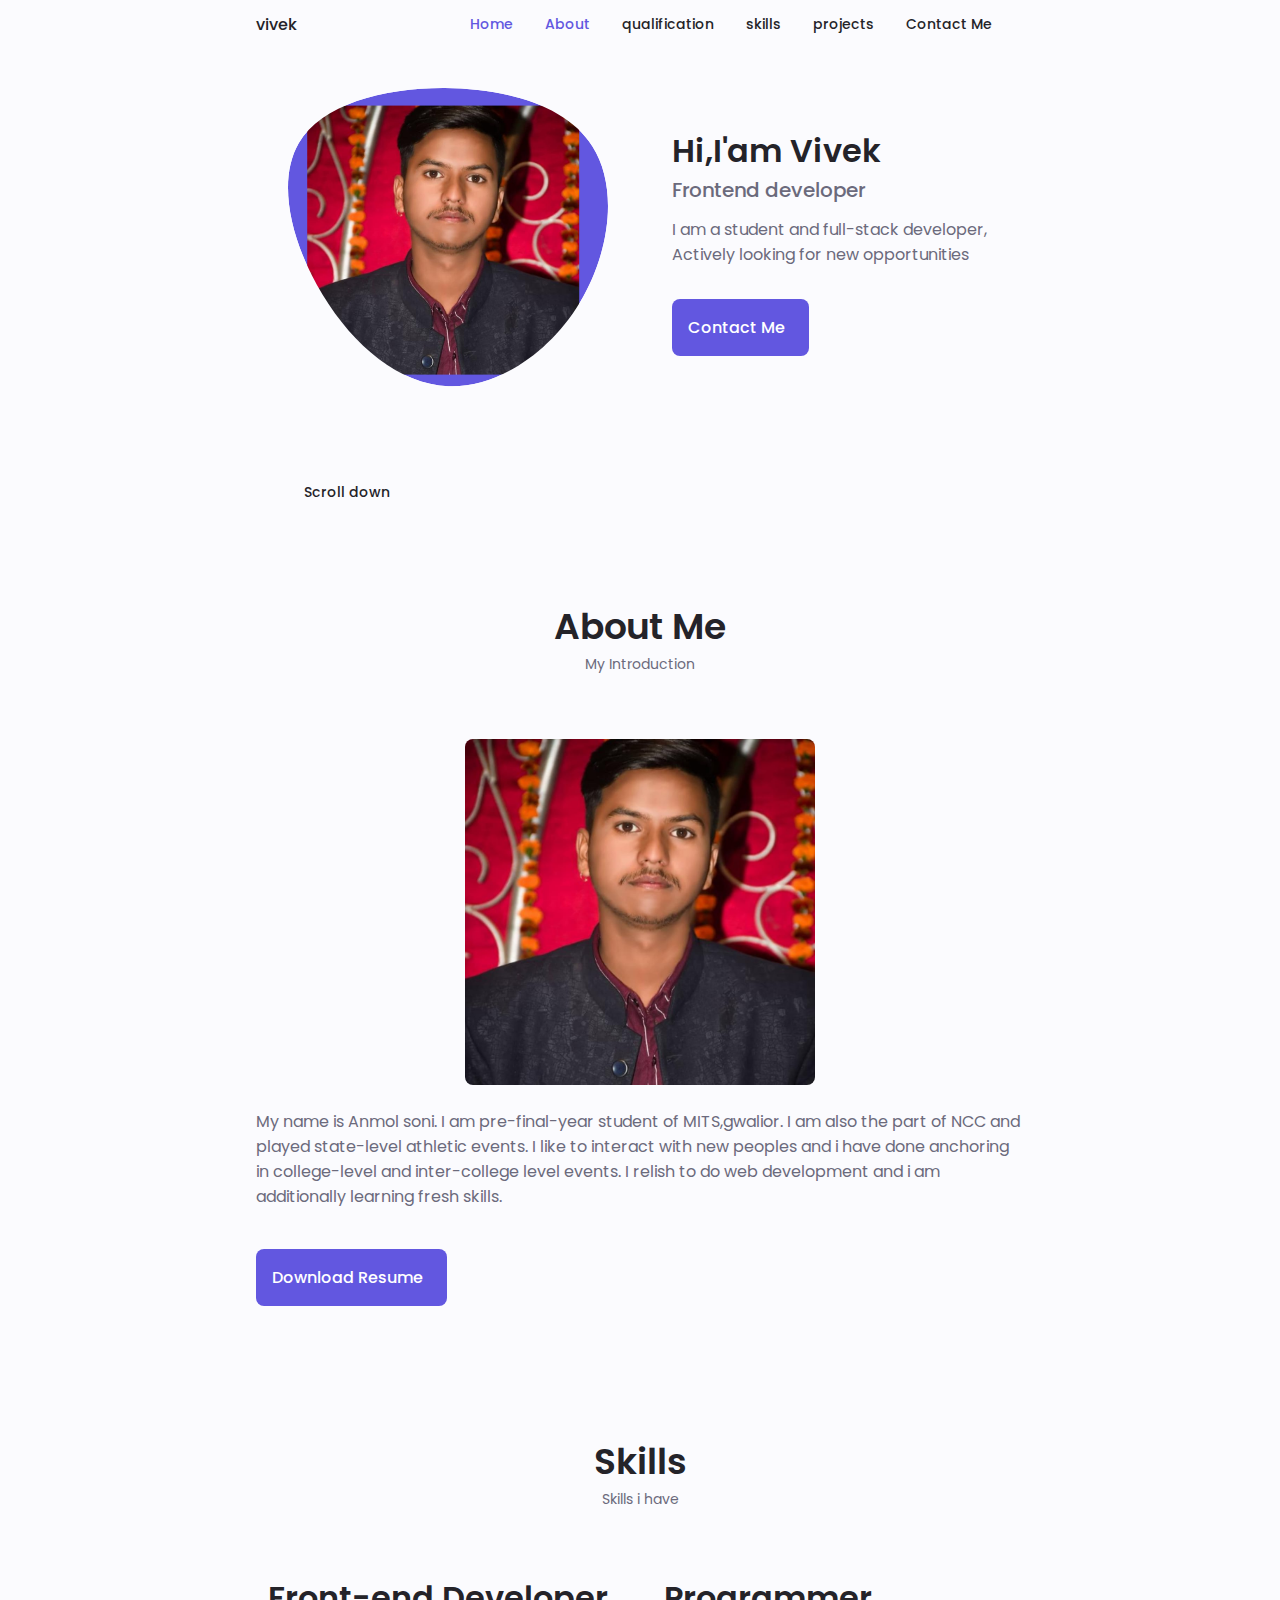
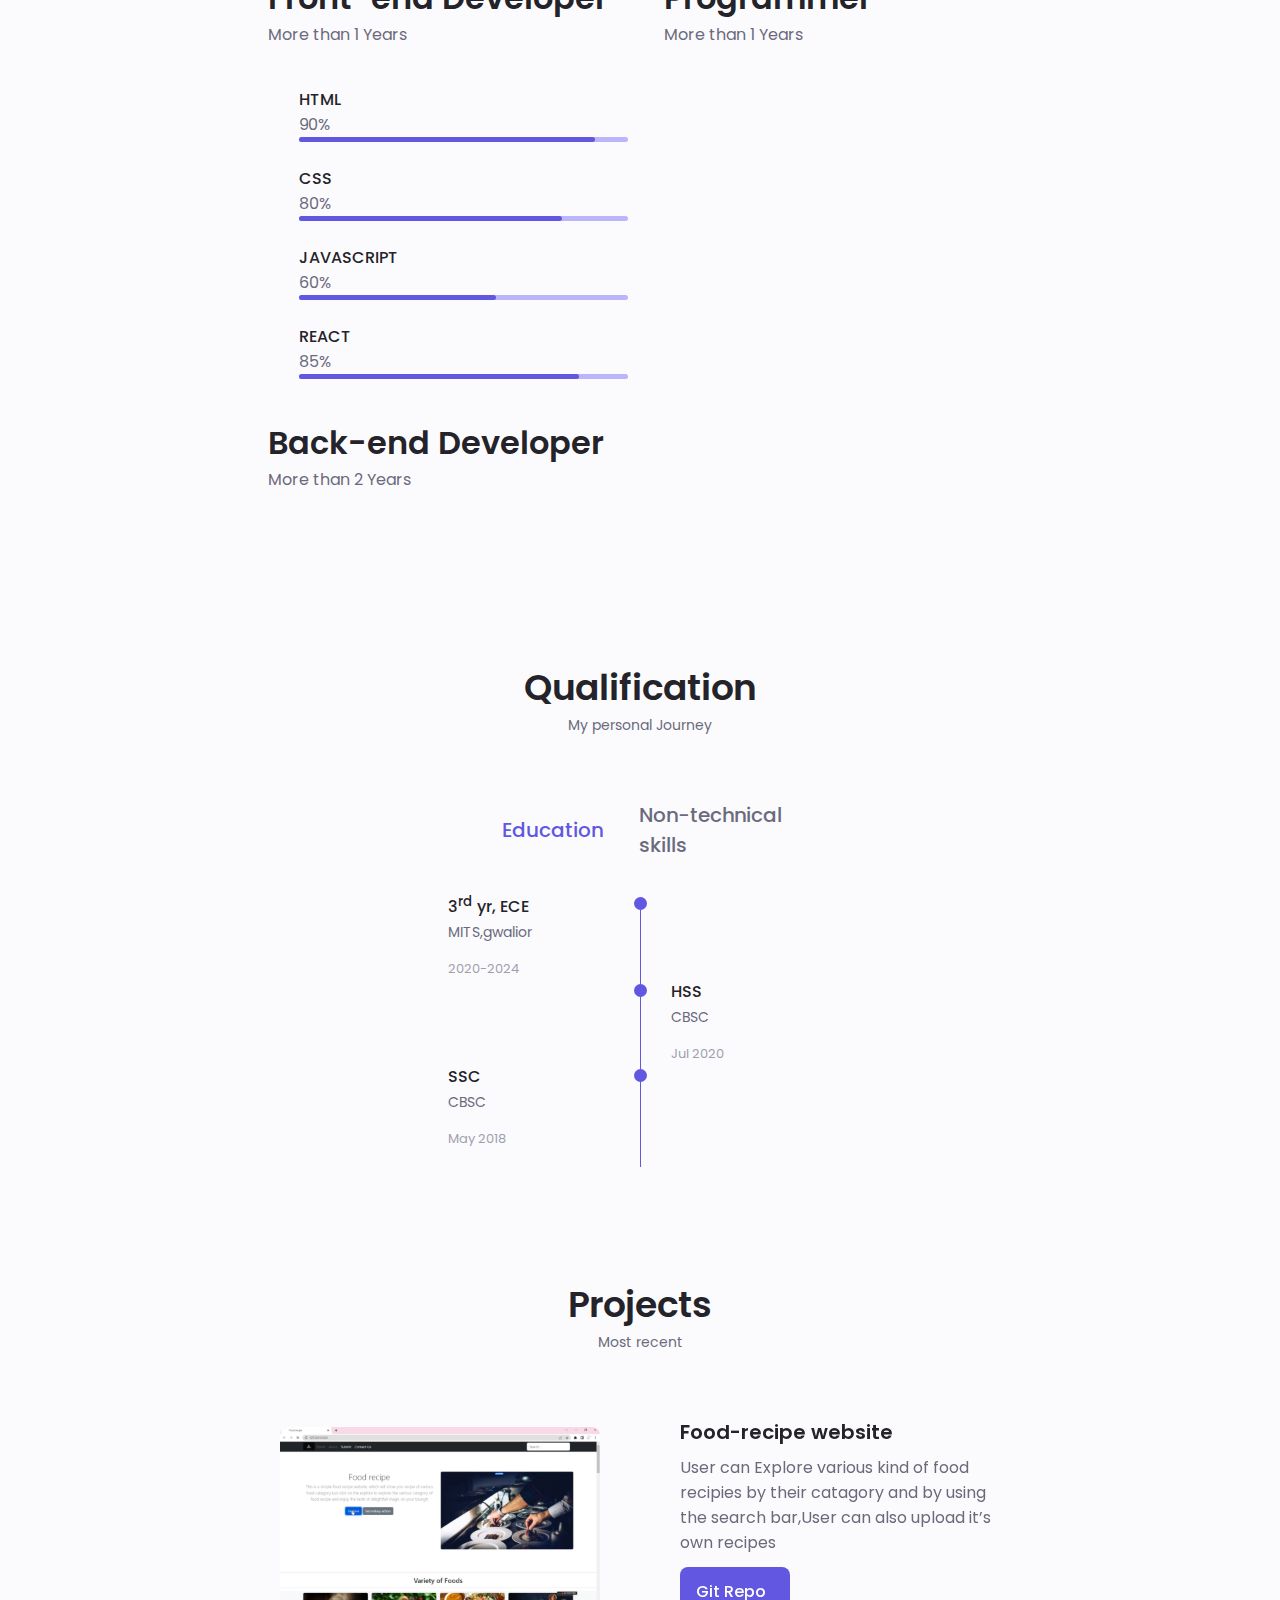
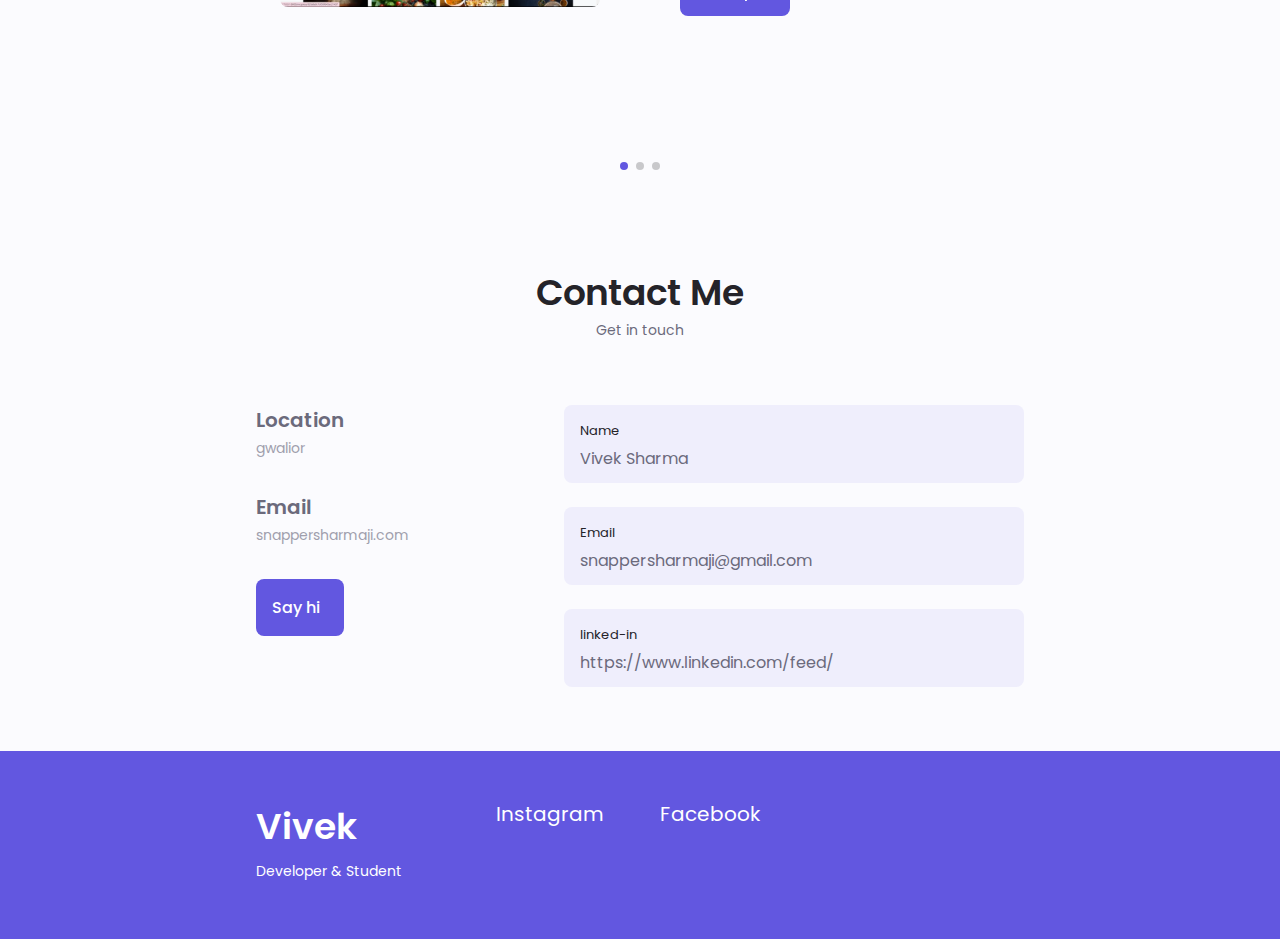
==== index.html @ 97f39f16 "Add files via upload" ====
<!DOCTYPE html>
<html lang="en">

<head>
    <meta charset="UTF-8">
    <meta name="viewport" content="width=device-width, initial-scale=1.0">

    <!--==================== UNICONS ====================-->
    <link rel="stylesheet" href="https://unicons.iconscout.com/release/v4.0.0/css/line.css">

    <!--==================== SWIPER CSS ====================-->
    <link rel="stylesheet" href="../assets/css/swiper-bundle.min.css">

    <!--==================== CSS ====================-->
    <link rel="stylesheet" href="../assets/css/style.css">

    <title>Vivek's website</title>
</head>

<body>
    <!--==================== HEADER ====================-->
    <header class="header" id="header">
        <nav class="container">
            <a href="#" class="nav__logo">vivek</a>

            <div class="nav__menu" id="nav-menu">
                <ul class="nav__list grid">
                    <li class="nav__item">
                        <a href="#home" class="nav__link active-link">
                            <i class="uil uil-home nav__icon"></i> Home
                        </a>
                    </li>
                    <li class="nav__item">
                        <a href="#about" class="nav__link active-link">
                            <i class="uil uil-user-circle nav__icon"></i> About
                        </a>
                    </li>
                    <li class="nav__item">
                        <a href="#qualification" class="nav__link">
                            <i class="uil uil-book-open nav__icon"></i> qualification
                        </a>
                    </li>
                    <li class="nav__item">
                        <a href="#skills" class="nav__link">
                            <i class="uil uil-briefcase-alt nav__icon"></i> skills
                        </a>
                    </li>
                    <li class="nav__item">
                        <a href="#projects" class="nav__link">
                            <i class="uil uil-file-check-alt nav__icon"></i> projects
                        </a>
                    </li>
                    <li class="nav__item">
                        <a href="#contact" class="nav__link">
                            <i class="uil uil-at nav__icon"></i> Contact Me
                        </a>
                    </li>
                    <li class="nav__item">
                        <a href="" class="nav__link">
                            <p> </p>
                        </a>
                    </li>
                </ul>
                <i class="uil uil-times nav__close" id="nav-close"></i>
            </div>

            <div class="nav__btns">
                <!-- theme change button -->
                <i class="uil uil-moon change-theme" id="theme-button"></i>

                <div class="nav__toggle" id="nav-toggle">
                    <i class="uil uil-apps"></i>
                </div>
            </div>
        </nav>
    </header>

    <!--=================================MAIN==================================================-->
    <main class="main">

        <!--===================================================HOME==================================-->

        <section class="home-section" id="home">
            <div class="home__container container grid">
                <div class="home__content grid">
                    <div class="home__social">
                        

                        <a href="https://www.linkedin.com/feed/" target="_blank" class="home__social-icon">
                            <i class="uil uil-linkedin"></i>
                        </a>
                        <a href="https://github.com/viveksharma03" target="_blank" class="home__social-icon">
                            <i class="uil uil-github"></i>
                        </a>

                    </div>
                    <div class="home_img">
                        <svg class="home__blob" viewBox="0 0 200 187" xmlns="http://www.w3.org/2000/svg"
                            xmlns:xlink="http://www.w3.org/1999/xlink">
                            <mask id="mask0" mask-type="alpha">
                                <path d="M190.312 36.4879C206.582 62.1187 201.309 102.826 182.328 134.186C163.346 165.547 
                                130.807 187.559 100.226 186.353C69.6454 185.297 41.0228 161.023 21.7403 129.362C2.45775 
                                97.8511 -7.48481 59.1033 6.67581 34.5279C20.9871 10.1032 59.7028 -0.149132 97.9666 
                                0.00163737C136.23 0.303176 174.193 10.857 190.312 36.4879Z" />
                            </mask>
                            <g mask="url(#mask0)">
                                <path d="M190.312 36.4879C206.582 62.1187 201.309 102.826 182.328 134.186C163.346 
                                165.547 130.807 187.559 100.226 186.353C69.6454 185.297 41.0228 161.023 21.7403 
                                129.362C2.45775 97.8511 -7.48481 59.1033 6.67581 34.5279C20.9871 10.1032 59.7028 
                                -0.149132 97.9666 0.00163737C136.23 0.303176 174.193 10.857 190.312 36.4879Z" />
                                <image class="home__blob-img" x='12' y="11" href="../assets/img/profile.jpeg" />
                            </g>
                        </svg>
                    </div>
                    <div class="home__data">
                        <h1 class="home__tittle">Hi,I'am Vivek</h1>
                        <h3 class="home__subtitle">Frontend developer</h3>
                        <p class="home__description">
                            I am a student and full-stack developer, Actively looking for new opportunities
                        </p>
                        <a href="#contact" class="button button--flex">
                            Contact Me <i class="uil uil-message button__icon"></i>
                        </a>
                    </div>
                </div>
                <div class="home__scroll">
                    <a href="#about" class="home__scroll-button button--flex">
                        <i class="uil uil-mouse home__scroll-mouse"></i>
                        <span class="home__scroll-name">Scroll down</span>
                        <i class="uil uil-arrow-down home__scroll-arrow"></i>
                    </a>
                </div>
            </div>
        </section>
        <!--==============================ABOUT======================================================-->

        <section class="about section" id="about">
            <h2 class="section__title">About Me</h2>
            <span class="section__subtitle">My Introduction </span>

            <div class="about_container container grid">
                <img src="../assets/img/profile.jpeg" alt="" class="about__img">

                <div class="about__data">
                    <p class="about_description">My name is Anmol soni. I am pre-final-year student of MITS,gwalior.
                        I am also the part of NCC and played state-level athletic events. I like to interact with new
                        peoples and i have
                        done anchoring in college-level and inter-college level events. I relish to do web development
                        and i am additionally learning fresh skills.
                    </p>

                    <div class="about__info">
                        <!-- <div >
                    <span class="about__info-title">08+</span>
                    <span class="about__info-name">Years <br> experience</span>
                </div>

                <div >
                    <span class="about__info-title">04+</span>
                    <span class="about__info-name">Years <br> Project</span>
                </div>

                <div >
                    <span class="about__info-title">05</span>
                    <span class="about__info-name">Companies <br> Worked</span>
<div >
                    <span class="about__info-title">20+</span>
                    <span class="about__info-name">Completed <br> Project</span>
                </div>

                </div> -->
                    </div>

                    <div class="about__buttons ">
                        <a download="" href="../assets/pdf/My Resume.docx" class="button button--flex">
                            Download Resume<i class="uil uil-download-alt button__icon"></i>
                        </a>
                    </div>
                </div>
            </div>
        </section>

        <!--==============================SKILLS======================================================-->

        <section class="skills section" id="skills">
            <h2 class="section__title">Skills</h2>
            <span class="section__subtitle">Skills i have</span>

            <div class="skills__container container grid">
                <div>
                    <!--==================== SKILL 1  ====================-->
                    <div class="skills__content skills__open">
                        <div class="skills__header">
                            <i class="uil uil-brackets-curly skills__icon"></i>

                            <div>
                                <h1 class="skills__tittle">
                                    Front-end Developer
                                </h1>
                                <span class="skills__subtittle">More than 1 Years</span>
                            </div>

                            <i class="uil uil-angle-down skills__arrow"></i>
                        </div>

                        <div class="skills__list grid">
                            <div class="skills__data">
                                <div class="skills__tittles">
                                    <h3 class="skills__name">HTML</h3>
                                    <span class="skills__number">90%</span>
                                </div>
                                <div class="skills__bar">
                                    <span class="skills__percentage skills__html"></span>
                                </div>
                            </div>
                            <div class="skills__data">
                                <div class="skills__tittles">
                                    <h3 class="skills__name">CSS</h3>
                                    <span class="skills__number">80%</span>
                                </div>
                                <div class="skills__bar">
                                    <span class="skills__percentage skills__css"></span>
                                </div>

                            </div>
                            <div class="skills__data">
                                <div class="skills__tittles">
                                    <h3 class="skills__name">JAVASCRIPT</h3>
                                    <span class="skills__number">60%</span>
                                </div>
                                <div class="skills__bar">
                                    <span class="skills__percentage skills__js"></span>
                                </div>
                            </div>

                            <div class="skills__data">
                                <div class="skills__tittles">
                                    <h3 class="skills__name">REACT</h3>
                                    <span class="skills__number">85%</span>
                                </div>
                                <div class="skills__bar">
                                    <span class="skills__percentage skills__react"></span>
                                </div>
                            </div>
                        </div>
                    </div>
                    <!--==================== SKILL 2  ====================-->
                    <div class="skills__content skills__close">
                        <div class="skills__header">
                            <i class="uil uil-server-network skills__icon"></i>

                            <div>
                                <h1 class="skills__tittle">
                                    Back-end Developer
                                </h1>
                                <span class="skills__subtittle">More than 2 Years</span>
                            </div>

                            <i class="uil uil-angle-down skills__arrow"></i>
                        </div>




                        <div class="skills__list grid">
                            <div class="skills__data">
                                <div class="skills__tittles">
                                    <h3 class="skills__name">PHP</h3>
                                    <span class="skills__number">80%</span>
                                </div>
                                <div class="skills__bar">
                                    <span class="skills__percentage skills__php"></span>
                                </div>
                            </div>
                            <div class="skills__data">
                                <div class="skills__tittle">
                                    <h3 class="skills__name">Node Js</h3>
                                    <span class="skills__number">90%</span>
                                </div>
                                <div class="skills__bar">
                                    <span class="skills__percentage skills__node"></span>
                                </div>

                            </div>
                            <div class="skills__data">
                                <div class="skills__tittles">
                                    <h3 class="skills__name">Firebase</h3>
                                    <span class="skills__number">60%</span>
                                </div>
                                <div class="skills__bar">
                                    <span class="skills__percentage skills__firebase"></span>
                                </div>
                            </div>

                            <div class="skills__data">
                                <div class="skills__tittles">
                                    <h3 class="skills__name">Phython</h3>
                                    <span class="skills__number">85%</span>
                                </div>
                                <div class="skills__bar">
                                    <span class="skills__percentage skills__python"></span>
                                </div>
                            </div>
                        </div>
                    </div>
                </div>

                <div>
                    <!--==================== SKILL 3  ====================-->
                    <div class="skills__content skills__close">
                        <div class="skills__header">
                            <i class="uil uil-swatchbook skills__icon"></i>

                            <div>
                                <h1 class="skills__tittle">
                                    Programmer
                                </h1>
                                <span class="skills__subtittle">More than 1 Years</span>
                            </div>

                            <i class="uil uil-angle-down skills__arrow"></i>
                        </div>




                        <div class="skills__list grid">
                            <div class="skills__data">
                                <div class="skills__tittles">
                                    <h3 class="skills__name">Figma</h3>
                                    <span class="skills__number">90%</span>
                                </div>
                                <div class="skills__bar">
                                    <span class="skills__percentage skills__figma"></span>
                                </div>
                            </div>
                            <div class="skills__data">
                                <div class="skills__tittles">
                                    <h3 class="skills__name">Sketch</h3>
                                    <span class="skills__number">90%</span>
                                </div>
                                <div class="skills__bar">
                                    <span class="skills__percentage skills__sketch"></span>
                                </div>

                            </div>
                            <div class="skills__data">
                                <div class="skills__tittles">
                                    <h3 class="skills__name">Photoshop</h3>
                                    <span class="skills__number">60%</span>
                                </div>
                                <div class="skills__bar">
                                    <span class="skills__percentage skills__photoshop"></span>
                                </div>
                            </div>


                        </div>
                    </div>
                </div>


            </div>
        </section>

        <!--==================================QUALIFICATION============================================-->



        <section class="qualification section" id="qualification">
            <h2 class="section__title">Qualification</h2>
            <span class="section__subtitle">My personal Journey</span>


            <div class="qualification__container container">
                <div class="qualification__tabs">
                    <div class="qualification__button button--flex qualification__active" data-target='#education'>
                        <i class="uil uil-graduation-cap qualification__icon"></i>
                        Education
                    </div>

                    <div class="qualification__button button--flex" data-target='#work'>
                        <i class="uil uil-briefcase-alt qualification__icon"></i>
                        Non-technical <br> skills

                    </div>



                </div>

                <div class="qualification__sections">
                    <!--==================== QUALIFICATION CONTENT 1 ====================-->
                    <div class="qualification__content qualification__active" data-content id="education">
                        <!--==================== QUALIFICATION 1 ====================-->
                        <div class="qualification__data">

                            <div>
                                <h3 class="qualification__title">3<sup>rd</sup> yr, ECE</h3>
                                <span class="qualification__subtitle">MITS,gwalior</span>
                                <div class="qualification__calender">
                                    <i class="uil uil-calender-alt"></i>
                                    2020-2024
                                </div>
                            </div>

                            <div>
                                <span class="qualification__rounder"></span>
                                <span class="qualification__line"></span>
                            </div>

                        </div>

                        <!--==================== QUALIFICATION 2 ====================-->
                        <div class="qualification__data">
                            <div></div>

                            <div>
                                <span class="qualification__rounder"></span>
                                <span class="qualification__line"></span>
                            </div>

                            <div>
                                <h3 class="qualification__title">HSS</h3>
                                <span class="qualification__subtitle">CBSC</span>
                                <div class="qualification__calender">
                                    <i class="uil uil-calender-alt"></i>
                                    Jul 2020
                                </div>
                            </div>
                        </div>

                        <!--==================== QUALIFICATION 3 ====================-->
                        <div class="qualification__data">

                            <div>
                                <h3 class="qualification__title">SSC</h3>
                                <span class="qualification__subtitle">CBSC</span>
                                <div class="qualification__calender">
                                    <i class="uil uil-calender-alt"></i>
                                    May 2018
                                </div>
                            </div>

                            <div>
                                <span class="qualification__rounder"></span>
                                <span class="qualification__line"></span>
                            </div>

                        </div>

                        <!--==================== QUALIFICATION 4 ====================-->

                    </div>

                    <!--==================== QUALIFICATION CONTENT 2 ====================-->
                    <div class="qualification__content" data-content id="work">
                        <!--==================== QUALIFICATION 1 ====================-->


                        <!--==================== QUALIFICATION 2 ====================-->


                        <!--==================== QUALIFICATION 3 ====================-->
                        <div class="qualification__data">
                            <div>
                                <h3 class="qualification__title">Sports</h3>
                                <span class="qualification__subtitle">I have played school level events in
                                    cricket</span>
                                <div class="qualification__calender">
                                    <i class="uil uil-calender-alt"></i>
                                    2015-2016
                                </div>
                            </div>


                            <div>
                                <span class="qualification__rounder"></span>
                                <span class="qualification__line"></span>
                            </div>

                        </div>


                        <div class="qualification__data">
                            <div></div>

                            <div>
                                <span class="qualification__rounder"></span>
                                <span class="qualification__line"></span>
                            </div>

                            <div>
                                <h3 class="qualification__title">Sports</h3>
                                <span class="qualification__subtitle">I have played school level events in
                                    badminton</span>
                                <div class="qualification__calender">
                                    <i class="uil uil-calender-alt"></i>
                                    2017-2018
                                </div>
                            </div>
                        </div>

                    </div>
                </div>
            </div>
        </section>

        <!--==============================SERVICES======================================================-->



        <!--==============================PORTFOLIO======================================================-->

        <section class="portfolio section" id="projects">
            <h2 class="section__title">Projects</h2>
            <span class="section__subtitle">Most recent</span>

            <div class="portfolio__container container swiper-container">
                <div class="swiper-wrapper">
                    <!--==================== PORTFOLIO 1====================-->
                    <div class="portfolio__content grid swiper-slide">
                        <img src="../assets/img/food-recipe website.png" alt="" class="portfolio__img">

                        <div class="portfolio__data">
                            <h3 class="portfolio__title">Food-recipe website</h3>
                            <p class="portfolio__description">User can Explore various kind of food recipies by their
                                catagory and by using the search bar,User can also
                                upload it’s own recipes
                            </p>
                            <a href="#" target="_blank"
                                class="button button--flex button--small portfolio__button">
                                Git Repo
                                <i class="uil uil-arrow-right button__icon"></i>
                            </a>
                        </div>
                    </div>
                    <!--==================== PORTFOLIO 3====================-->
                    <div class="portfolio__content grid swiper-slide">
                        <img src="../assets/img//chat-app.png" alt="" class="portfolio__img">

                        <div class="portfolio__data">
                            <h3 class="portfolio__title">Chat-Application</h3>
                            <p class="portfolio__description">Users can chat with each other just like a whatsapp</p>
                            <a href="#" target="_blank"
                                class="button button--flex button--small portfolio__button">
                                Git Repo
                                <i class="uil uil-arrow-right button__icon"></i>
                            </a>
                        </div>
                    </div>
                    <!--==================== PORTFOLIO 3====================-->
                    <div class="portfolio__content grid swiper-slide">
                        <img src="../assets/img/logo.png" alt="" class="portfolio__img">

                        <div class="portfolio__data">
                            <h3 class="portfolio__title">Authentication Form</h3>
                            <p class="portfolio__description">This form will authenticate that the user is genuine or
                                not and user can also login and logout using their
                                password.</p>
                            <a href="https://myspoti-viveksharma03.vercel.app/" target="_blank"
                                class="button button--flex button--small portfolio__button">
                                Git Repo
                                <i class="uil uil-arrow-right button__icon"></i>
                            </a>
                        </div>
                    </div>
                </div>

                <div class="swiper-button-next">
                    <i class="uil uil-angle-right-b swiper-portfolio-icon"></i>
                </div>
                <div class="swiper-button-prev">
                    <i class="uil uil-angle-left-b swiper-portfolio-icon"></i>
                </div>

                <div class="swiper-pagination"></div>

            </div>
        </section>



        <!--==================== CONTACT ME ====================-->
        <section class="contact section" id="contact">
            <h2 class="section__title">Contact Me</h2>
            <span class="section__subtitle">Get in touch</span>

            <div class="contact__container container grid">
                <div>


                    <div class="contact__information">
                        <i class="uil uil-map-marker contact__icon"></i>

                        <div>
                            <h3 class="contact__title">Location</h3>
                            <span class="contact__subtitle">gwalior</span>
                        </div>
                    </div>
                    <div class="contact__information">
                        <i class="uil uil-envelope contact__icon"></i>

                        <div>
                            <h3 class="contact__title">Email</h3>
                            <span class="contact__subtitle">snappersharmaji.com</span>
                        </div>
                    </div>
                    <div class="contact__information">
                        <div>
                            <a href="mailto: snappersharmaji@gmail.com" class="button button--flex">
                                Say hi
                                <i class="uil uil-message button__icon"></i>
                            </a>
                        </div>
                    </div>
                </div>

                <form action="contact" class="contact__form grid">
                    <div class="contact__inputs grid">
                        <div class="contact__content">
                            <label for="" class="contact__label">Name</label>
                            <input type="text" value="Vivek Sharma" class="contact__input">
                        </div>
                        <div class="contact__content">
                            <label for="" class="contact__label">Email</label>
                            <input type="email" value="snappersharmaji@gmail.com" class="contact__input">
                        </div>
                    </div>
                    <div class="contact__content">
                        <label for="" class="contact__label">linked-in</label>
                        <input type="email" value="https://www.linkedin.com/feed/" class="contact__input">
                    </div>
                    

                    

                </form>                    
            </div>
        </section>






    </main>

    <!--=================================FOOTER=================================================-->

    <footer class="footer">
        <div class="footer__bg">
            <div class="footer__container container grid">
                <div>
                    <h1 class="footer__title">Vivek</h1>
                    <spam class="footer__subtitle">Developer & Student</spam>
                </div>

                <ul class="footer__links">
                    <li>
                        <a href="https://www.instagram.com/viveksharma7045/" target="_blank" class="footer__social">
                            <i class="uil uil-instagram"></i> Instagram
                        </a>
                    </li>
                    <li>
                        <a href="https://www.facebook.com/profile.php?id=100005438985249" target="_blank" class="footer__social">
                            <i class="uil uil-facebook"></i> Facebook
                        </a>
                    </li>
                </ul>

            </div>
<!--<p class="footer__copy">&#169;Bedimcode .All right reserved</p>-->
        </div>
    </footer>

    <!--=================================SCROLL TOP=================================================-->

    <a href="#" class="scrollup" id="scroll-up">
        <i class="uil uil-arrow-up scrollup__icon"></i>
    </a>

    <!--=================================SWIPER JS=================================================-->
    <script src="../assets//js/swiper-bundle.min.js"></script>

    <!--=================================MAIN JS=================================================-->
    <script src="../assets/js/main.js"></script>

</body>

</html>
---- assets/css/style.css ----
/*==================== GOOGLE FONTS ====================*/
@import url("https://fonts.googleapis.com/css2?family=Poppins:wght@400;500;600&display=swap");
@import url('https://fonts.googleapis.com/css2?family=Edu+VIC+WA+NT+Beginner&family=Ibarra+Real+Nova&display=swap');

/*==================== VARIABLES CSS ====================*/
:root {
  --header-height: 3rem;

  /*========== Colors ==========*/
  /* Change favorite color */
  --hue-color: 245;
  /*Purple 250 - Green 142 - Blue 230 - Pink 340*/

  /* HSL color mode */
  --first-color: hsl(var(--hue-color), 69%, 61%);
  --first-color-second: hsl(var(--hue-color), 69%, 61%);
  --first-color-alt: hsl(var(--hue-color), 57%, 53%);
  --first-color-lighter: hsl(var(--hue-color), 92%, 85%);
  --title-color: hsl(var(--hue-color), 8%, 15%);
  --text-color: hsl(var(--hue-color), 8%, 45%);
  --text-color-light: hsl(var(--hue-color), 8%, 65%);
  --input-color: hsl(var(--hue-color), 70%, 96%);
  --body-color: hsl(var(--hue-color), 60%, 99%);
  --container-color: #fff;
  --scroll-bar-color: hsl(var(--hue-color), 12%, 90%);
  --scroll-thumb-color: hsl(var(--hue-color), 12%, 80%);

  /*========== Font and typography ==========*/
  --body-font: 'Poppins', sans-serif;

  /* .5rem = 8px, 1rem = 16px, 1.5rem = 24px ... */
  --big-font-size: 2rem;
  --h1-font-size: 1.5rem;
  --h2-font-size: 1.25rem;
  --h3-font-size: 1.125rem;
  --normal-font-size: .938rem;
  --small-font-size: .813rem;
  --smaller-font-size: .75rem;

  /*========== Font weight ==========*/
  --font-medium: 500;
  --font-semi-bold: 600;

  /*========== Margenes Bottom ==========*/
  /* .25rem = 4px, .5rem = 8px, .75rem = 12px ... */
  --mb-0-25: .25rem;
  --mb-0-5: .5rem;
  --mb-0-75: .75rem;
  --mb-1: 1rem;
  --mb-1-5: 1.5rem;
  --mb-2: 2rem;
  --mb-2-5: 2.5rem;
  --mb-3: 3rem;

  /*========== z index ==========*/
  --z-tooltip: 10;
  --z-fixed: 100;
  --z-modal: 1000;
}

/* Font size for large devices */
@media screen and (min-width: 968px) {
  :root {
    --big-font-size: 3rem;
    --h1-font-size: 2.25rem;
    --h2-font-size: 1.5rem;
    --h3-font-size: 1.25rem;
    --normal-font-size: 1rem;
    --small-font-size: .875rem;
    --smaller-font-size: .813rem;
  }
}

/*========== Variables Dark theme ==========*/
body.dark-theme {
  /* HSL color mode */
  --first-color-second: hsl(var(--hue-color), 30%, 8%);
  --title-color: hsl(var(--hue-color), 8%, 95%);
  --text-color: hsl(var(--hue-color), 8%, 75%);
  --input-color: hsl(var(--hue-color), 29%, 16%);
  --body-color: hsl(var(--hue-color), 28%, 12%);
  --container-color: hsl(var(--hue-color), 29%, 16%);

  --scroll-bar-color: hsl(var(--hue-color), 12%, 48%);
  --scroll-thumb-color: hsl(var(--hue-color), 12%, 36%);
}

/*========== Button Dark/Light ==========*/
.nav__btns {
  display: flex;
  align-items: center;
}

.change-theme {
  font-size: 1.25rem;
  color: var(--title-color);
  margin-right: var(--mb-1);
  cursor: pointer;
}

.change-theme:hover {
  color: var(--first-color);
}

/*==================== BASE ====================*/
* {
  box-sizing: border-box;
  padding: 0;
  margin: 0;
}

html {
  scroll-behavior: smooth;
}

body {
  margin: 0 0 var(--header-height) 0;
  font-family: var(--body-font);
  font-size: var(--normal-font-size);
  background-color: var(--body-color);
  color: var(--text-color);
}

h1,
h2,
h3,
h4 {
  color: var(--title-color);
  font-weight: var(--font-semi-bold);
}

ul {
  list-style: none;
}

a {
  text-decoration: none;
}

img {
  max-width: 100%;
  height: auto;
}

/*==================== REUSABLE CSS CLASSES ====================*/
.section {
  padding: 2rem 0 4rem;
}

.section__title {
  font-size: var(--h1-font-size);
  color: var(--title-color);
}

.section__subtitle {
  display: block;
  font-size: var(--small-font-size);
  margin-bottom: var(--mb-3);
}

.section__title,
.section__subtitle {
  text-align: center;
}

/*==================== LAYOUT ====================*/
.container {
  max-width: 768px;
  margin-left: var(--mb-1-5);
  margin-right: var(--mb-1-5);
}

.grid {
  display: grid;
  gap: 1.5rem;
}

.header {
  width: 100%;
  position: fixed;
  bottom: 0;
  left: 0;
  z-index: var(--z-fixed);
  background-color: var(--body-color);
}

/*==================== NAV ====================*/

nav {
  max-width: 968px;
  height: var(--header-height);
  display: flex;
  flex-direction: row;
  justify-content: space-between;
  align-items: center;
}

.nav__logo,
.nav__toggle {
  color: var(--title-color);
  font-weight: var(--font-medium);
}

.nav__logo:hover {
  color: var(--first-color);
}

.nav__toggle {
  font-size: 1.1rem;
  cursor: pointer
}

.nav__toggle:hover {
  color: var(--first-color);
}

@media screen and (max-width:767px) {
  .nav__menu {
    position: fixed;
    bottom: -100%;
    left: 0;
    width: 100%;
    background-color: var(--body-color);
    padding: 2rem 1.5rem 4rem;
    box-sizing: 0 -1px 4px rgba(0, 0, 0, .15);
    border-radius: 1.5rem 1.5rem 0 0;
    transition: .3s;
  }
}

.nav__list {
  grid-template-columns: repeat(3, 1fr);
  gap: 2rem;
}

.nav__link {
  display: flex;
  flex-direction: column;
  align-items: center;
  font-size: var(--small-font-size);
  color: var(--title-color);
  font-weight: var(--font-medium);
}

.nav__link:hover {
  color: var(--first-color);
}

.nav__icon {
  font-size: 1.2rem;
}

.nav__close {
  position: absolute;
  right: 1.3rem;
  bottom: .5rem;
  font-size: 1.5rem;
  cursor: pointer;
  color: var(--first-color);
}

.nav__close:hover {
  color: var(--first-color-alt);
}

/* show menu */
.show-menu {
  bottom: 0;
}

/* Active link */
.active-link{
  color:var(--first-color)
}

/* Change background header */
.scroll-header{
  box-shadow: 0 -1px 4px rgba(0, 0, 0, .15);
}

/*==================== HOME ====================*/
.home__container{
  gap: 1rem;
  align-items: center;
}

.home__content{
  grid-template-columns: .5fr 3fr;
  padding-top: 3.5rem;
  align-items: center;
}

.home__social{
  display: grid;
  grid-template-columns: max-content;
  row-gap: 1rem;
}

.home__social-icon{
  font-size: 1.25rem;
  color: var(--first-color-second);
}

.home__social-icon:hover{
  color: var(--first-color-alt);
}

.home__blob{
  width: 200px;
  fill: var(--first-color)
}
.home__blob-img{
  width: 170px;
}

.home__data{
  grid-column: 1/3;
}


.home__title{
  font-size: var(--big-font-size);
}

.home__subtitle{
  font-size: var(--h3-font-size);
  color: var(--text-color);
  font-weight: var(--font-medium);
  margin-bottom: var(--mb-0-75);
}

.home__description{
  margin-bottom: var(--mb-2);
}

.home__scroll{
  display: none;
}

.home__scroll-button{
  color: var(--first-color);
  transition: .5s;
}

.home__scroll-button:hover{
  transform: translateY(0.50rem);
}

.home__scroll-mouse{
  font-size: 2rem;
}

.home__scroll-name{
  font-size: var(--small-font-size);
  color: var(--title-color);
  font-weight: var(--font-medium);
  margin-right: var(--mb-0-25);
}

.home__scroll-arrow{
  font-size: 1.25rem; 
}
/*==================== BUTTONS ====================*/

.button{
  display: inline-block;
  background-color: var(--first-color);
  color: #fff;
  padding: 1rem;
  border-radius: .5rem;
  font-weight: var(--font-medium);
}

.button:hover{
  background-color: var(--first-color-alt);
}

.button__icon{
  font-size: 1.25rem;
  margin-left: var(--mb-0-5);
  transition: .3s;
}

.button--flex{
  display: inline-flex;
  align-items: center;
}

.button--white{
  background-color: #fff;
  color: var(--first-color);
}

.button--white:hover{
  background-color: #fff;
}

.button--small{
  padding: .75rem 1rem;
}

.button--link{
  padding: 0;
  background-color: transparent;
  color: var(--first-color);
}

.button--link:hover{
  background-color: transparent;
  color: var(--first-color-alt);
}
/*==================== ABOUT ====================*/

.about__img{
  width: 200px;
  border-radius: .5rem;
  justify-self: center;
  align-self: center;
}

.about__description{
  text-align: center;
  margin-bottom: var(--mb-2-5);

}

.about__info{
  display: flex;
  justify-content: space-evenly;
  margin-bottom: var(--mb-2-5);
}

.about__info-title{
  font-size: var(--h2-font-size);
  font-weight: var(--font-semi-bold);
  color: var(--title-color);
}

.about__info-name{
  font-size: var(--smaller-font-size)
}

.about__info-title,
.about__info-name{
  display: block;
  text-align: center;
}

.about__buttons{
  display: flex;
  justify-content: center;
}

/*==================== SKILLS ====================*/


.skills__container{
  row-gap: 0;
}

.skills__header{
  display: flex;
  align-items: center;
  margin-bottom: var(--mb-2-5);
  cursor: pointer;
}

.skills__icon,
.skills__arrow{
  font-size: 2rem;
  color: var(--first-color);
}

.skills__icon{
  margin-right: var(--mb-0-75);
}

.skills__title{
  font-size: var(--h3-font-size);
}

.skills__subtitle{
  font-size: var(--small-font-size);
  color: var(--text-color-light);
}

.skills__arrow{
  margin-left: auto;
  transition: .4s;
}

.skills__list{
  row-gap: 1.5rem;
  padding-left: 2.7rem;
}

.skills__titles{
  display: flex;
  justify-content: space-between;
  margin-bottom: var(--mb-0-5);
}

.skills__name{
  font-size: var(--normal-font-size);
  font-weight: var(--font-medium);
}

.skills__bar,
.skills__percentage{
  height: 5px;
  border-radius: .25rem;
}

.skills__bar{
  background-color: var(--first-color-lighter);
}

.skills__percentage{
  display: block;
  background-color: var(--first-color);
}

.skills__html{
  width: 90%;
}
.skills__css{
  width: 80%;
}
.skills__js{
  width: 60%;
}
.skills__react{
  width: 85%;
}

.skills__php{
  width: 80%;
}
.skills__node{
  width: 90%;
}
.skills__firebase{
  width: 60%;
}
.skills__python{
  width: 85%;
}

.skills__figma{
  width: 90%;
}
.skills__sketch{
  width: 90%;
}
.skills__photoshop{
  width: 60%;
}

.skills__close .skills__list{
  height: 0;
  overflow: hidden;
}

.skills__open .skills__list{
  height: max-content;
  margin-bottom: var(--mb-2-5);
}

.skills__open.skills__arrow{
  transform: rotate(-180deg);
}


/*==================== QUALIFICATION ====================*/

.qualification__tabs{
  display: flex;
  justify-content: space-evenly;
  margin-bottom: var(--mb-2);
}

.qualification__button{
  font-size: var(--h3-font-size);
  font-weight: var(--font-medium);
  cursor: pointer;
}

.qualification__button:hover{
  color: var(--first-color);
}

.qualification__icon{
  font-size: 1.8rem;
  margin-right: var(--mb-0-25);
}

.qualification__data{
  display: grid;
  grid-template-columns: 1fr max-content 1fr;
  column-gap: 1.5rem;
}

.qualification__title{
  font-size: var(--normal-font-size);
  font-weight: var(--font-medium);
}


.qualification__subtitle{
  display: inline-block;
  font-size: var(--small-font-size);
  margin-bottom: var(--mb-1);
}


.qualification__calender{
  font-size: var(--smaller-font-size);
  color: var(--text-color-light);
}

.qualification__rounder{
  display: inline-block;
  width: 13px;
  height: 13px;
  background-color: var(--first-color);
  border-radius: 50%;
}

.qualification__line{
  display: block;
  width: 1px;
  height: 100%;
  background-color: var(--first-color);
  transform: translate(6px, -7px);
}

.qualification [data-content]{
  display: none;
}

.qualification__active[data-content]{
  display: block;
}

.qualification__button.qualification__active{
  color: var(--first-color);
}


/*==================== SERVICES ====================*/


.services__container{
  gap: 1.5rem;
  grid-template-columns: repeat(2,1fr);
}

.services__content{
  position: relative;
  background-color: var(--container-color);
  padding: 3.5rem .5rem 1.25rem 1.5rem;
  border-radius: .25rem;
  box-sizing: 0 2px 4px rgba(0,0,0,.15);
  transition: .3s;
}

.services__content:hover{
  box-sizing: 0 4px 8px rgba(0,0,0,.15);
}

.services__icon{
  display: block;
  font-size: 1.5rem;
  color: var(--first-color);
  margin-bottom: var(--mb-1);
}

.services__title{
  font-size: var(--h3-font-size);
  margin-bottom: var(--mb-1);
  font-weight: var(--font-medium);
}

.services__button{
  cursor: pointer;
  font-size: var(--small-font-size);
}

.services__button:hover .button__icon{
  transform: translateX(.25rem);
}

.services__modal{
  position: fixed;
  top: 0;
  left: 0;
  right: 0;
  bottom: 0;
  background-color: rgba(0,0,0,.5);
  display: flex;
  align-items: center;
  justify-content: center;
  z-index: var(--z-modal);
  opacity: 0;
  visibility:hidden;
  transition: .3s;
}

.services__modal-content{
  position: relative;
  background-color: var(--container-color);
  padding: 1.5rem;
  border-radius: .5rem;
}

.services__modal-services{
  row-gap: 1rem;
}

.services__modal-service{
  display: flex;
}

.services__modal-title{
  font-size: var(--h3-font-size);
  font-weight: var(--font-medium);
  margin-bottom: var(--mb-1-5);
}

.services__modal-close{
  position: absolute;
  top: 1rem;
  right: 1rem;
  font-size: 1.5rem;
  color: var(--first-color);
  cursor: pointer;
}

.services__modal-icon{
  color: var(--first-color);
  margin-left: var(--mb-0-25);
}

/* Active Modal */
.active-modal{
  opacity: 1;
  visibility: visible;
}



/*==================== PORTFOLIO ====================*/
.portfolio__container{
  overflow: initial;
}

.portfolio__content{
  padding: 0 1.5rem;
}

.portfolio__img{
  width: 265px;
  border-radius: .5rem;
  justify-self: center;
}

.portfolio__title{
  font-size: var(--h3-font-size);
  margin-bottom: var(--mb-0-5);
}

.portfolio__description{
  margin-bottom: var(--mb-0-75);
}

.portfolio__button:hover .button__icon{
  transform: translateX(.25rem);
}

.swiper-button-prev::after,
.swiper-button-next::after{
  content: '';
}

.swiper-portfolio-icon{
  font-size: 2rem;
  color: var(--first-color)
}

.swiper-button-prev{
  left: -.5rem;
}

.swiper-button-next{
  right: -.5rem ;
}

.swiper-container-horizontal > .swiper-pagination-bullets{
 bottom: -2.5rem;
}

.swiper-pagination-bullet-active{
  background-color: var(--first-color);
}

.swiper-button-prev,
.swiper-button-next,
.swiper-pagination-bullet{
  outline: none;
}

/*==================== PROJECT IN MIND ====================*/
.project{
  text-align: center;
}

.project__bg{
  background-color: var(--first-color-second);
  padding-top: 3rem;
}

.project__title{
font-size: var(--h2-font-size);
margin-bottom: var(--mb-0-75);

}

.project__description{
  margin-bottom: var(--mb-1-5);
}

.project__title,
.project__description{
  color: #fff; 
}

.project__img{
  width: 232px;
  justify-self: center;
}

/*==================== TESTIMONIAL ====================*/
.testimonial__data,
.testimonial__header{
  display: flex;
}

.testimonial__data{
  justify-content: space-between;
  margin-bottom: var(--mb-1);
}

.testimonial__img{
  width: 60px;
  height: 60px;
  border-radius: 50%;
  margin-right: var(--mb-0-75);
}

.testimonial__name{
  font-size: var(--h3-font-size);
  font-weight: var(--font-medium);
}

.testimonial__client{
  font-size: var(--small-font-size);
  color: var(--text-color-light);
}

.testimonial__description{
  margin-bottom: var(--mb-2-5);
}

.testimonial__icon-star{
  color: var(--first-color);
}

.swiper-container .swiper-pagination-testimonial{
  bottom: 0;
}

/*==================== CONTACT ME ====================*/
.contact__container{
  row-gap: 3rem;
}

.contact__information{
  display: flex;
  margin-bottom: var(--mb-2);
}

.contact__icon{
  font-size: 2rem;
  color: var(--first-color);
  margin-right: var(--font-medium);
}

.contact__title{
  font-size: var(--h3-font-size);
  color: var(--font-medium);
}

.contact__subtitle{
  font-size: var(--small-font-size);
  color: var(--text-color-light);
}

.contact__content{
  background-color: var(--input-color);
  border-radius: .5rem;
  padding: .75rem 1rem .25rem ;
}

.contact__label{
  font-size: var(--smaller-font-size);
  color: var(--title-color);
}

.contact__input{
  width: 100%;
  background-color: var(--input-color);
  color: var(--text-color);
  font-family: var(--body-font);
  font-size: var(--normal-font-size);
  border: none;
  outline: none;
  padding: .25rem .5rem .5rem 0;
}



/*==================== FOOTER ====================*/
.footer{
  padding-top: 2rem;
}

.footer__container{
  row-gap: 3.5rem;
}

.footer__bg{
  background-color: var(--first-color-second);
  padding: 2rem 0 3rem;
}

.footer__title{
  font-size: var(--h1-font-size);
  margin-bottom: var(--mb-0-25);
}

.footer__subtitle{
  font-size: var(--small-font-size);
}

.footer__links{
  display: flex;
  flex-direction: column;
  row-gap: 1.5rem;
}

.footer__link:hover{
  color: var(--first-color-lighter);
}

.footer__social{
  font-size: 1.25rem;
  margin-right: var(--mb-1-5);
}

.footer__social:hover{
  color: var(--first-color-lighter);
}

.footer__copy{
  font-size: var(--smaller-font-size);
  text-align: center;
  color: var(--text-color-light);
  margin-top: var(--mb-3);
}

.footer__title,
.footer__subtitle,
.footer__link,
.footer__social{
  color: #fff;
}


/*========== SCROLL UP ==========*/
.scrollup{
  position: fixed;
  right: 1rem;
  bottom: -20%;
  background-color: var(--first-color);
  opacity: .8;
  padding: 0 .3rem;
  border-radius: .4rem;
  z-index: var(--z-tooltip);
  transition: .4s ;
}

.scrollup:hover{
  background-color: var(--first-color-alt);
}

.scrollup__icon{
  font-size: 1.5rem;
  color: #fff;
}

/* Show scroll */
.show-scroll{
  bottom: 5rem;
}

/*========== SCROLL BAR ==========*/
::-webkit-scrollbar{
  width: .60rem;
  background-color: var(--scroll-bar-color);
  border-radius: .5rem;
}

::-webkit-scrollbar-thumb{
  background-color: var(--scroll-thumb-color);
  border-radius: .5rem;
}

::-webkit-scrollbar-thumb:hover{
  background-color: var(--text-color-light);
}

/*==================== MEDIA QUERIES ====================*/
/* For small devices */
@media screen and (max-width:350px){
  .container{
    margin-left: var(--mb-1);
    margin-right: var(--mb-1);
  }

  .nav__menu{
    padding: 2rem .25rem 4rem;
  }

  .nav__list{
    column-gap: 0;
  }

  .home__content{
    grid-template-columns: .25fr 3fr;
  }

  .home__blob{
    width: 180px;
  }

  .skills__title{
    font-size: var(--normal-font-size);
  }

  .qualification__data{
    gap: .5rem;
  }

  .services__container{
    grid-template-columns: max-content;
    justify-content: center;
  }

  .services__content{
    padding-right: 3.5rem;
  }

  .services__modal{
    padding: 0 .5rem;
  }

  .project__img{
    width: 200px;
  }

  .testimonial__data,
  .testimonial__header{
    flex-direction: column;
    align-items: center;
  }

  .testimonial__img{
    margin-right: 0;
    margin-bottom: var(--mb-0-25);
  }

  .testimonial__data,
  .testimonial__description{
    text-align: center;
  }
}

/* For medium devices */
@media screen and (min-width:568px) {
  .home__content{
    grid-template-columns: max-content 1fr 1fr;
  }
  .home__data{
    grid-column: initial;
  }
  .home__img{
    order: 1;
    justify-self: center;
  }

  .about__container,
.skills__container,
.portfolio__content,
.project__container,
.contact__container,
.footer__container{
  grid-template-columns: repeat(2, 1fr);
}

.qualification__sections{
  display: grid;
  grid-auto-columns: .6fr;
  justify-content: center;
}

}







@media screen and (min-width:768px){
  .container{
    margin-left: auto;
    margin-right: auto;
  }

  body{
    margin: 0;
  }

  .section{
    padding: 6rem 0 2rem;
  }

  .section__subtitle{
    margin-bottom: 4rem;
  }

  .header{
    top: 0;
    bottom: initial;
  }
 
  .header,
  .main,
  .footer__container{
    padding: 0 1rem;
  }

  .nav{
    height: calc(var(--header-height) + 1.5rem);
    column-gap: 1rem;
  }

  .nav__icon,
  .nav__close,
  .nav__toggle{
    display: none;
  }

  .nav__list{
    display: flex;
    column-gap: 2rem;
  }

  .nav__menu{
    margin-left: auto;
  }

  .change-theme{
    margin: 0;
  }

  .home__container{
    row-gap: 5rem;
  }

  .home__content{
    padding-top: 5.5rem;
    column-gap: 2rem;
  }

  .home__blob{
    width: 270px;
  }

  .home__scroll{
    display: block;
  }

  .home__scroll-button{
    margin-left: 3rem;
  }

  .about__container{
    column-gap: 5rem;
  }

  .about__img{
    width: 350px;
  }

  .about__description{
    text-align: initial;
  }

  .about__info{
    justify-content: space-between;
  }

  .about__buttons{
    justify-content: initial;
  }

  .qualification__tabs{
    justify-content: center;
  }

  .qualification__button{
    margin: 0 var(--mb-1);
  }

  .qualification__sections{
    grid-template-columns: .5fr;
  }

  .services__container{
    grid-template-columns: repeat(3, 218px);
    justify-content: center;
  }

  .services__icon{
    font-size: 2rem;
  }

  .services__content{
    padding: 6rem 0 2rem 2.5rem;
  }

  .services__modal-content{
    width: 450px;
  }

  .portfolio__img{
    width: 320px;
  }

  .portfolio__content{
    align-items: center;
  }

  .project{
    text-align: initial;
  }

  .project__bg{
    background: none;
  }

  .project__container{
    background-color: var(--first-color-second);
    border-radius: 1rem;
    padding: 3rem 2.5rem 0 ;
    grid-template-columns: 1fr max-content;
    column-gap: 3rem;
  }

  .project__data{
    padding-top: .8rem;
  }

  .footer__container{
    grid-template-columns: repeat(3, 1fr);
  }

  .footer__bg{
    padding: 3rem 0 3.5rem;
  }

  .footer__links{
    flex-direction: row;
    column-gap: 2rem;
  }

  .footer__socials{
    justify-self: flex-end;
  }

  .footer__copy{
    margin-top: 4.5rem;
  }
}

/* For large devices */

@media screen and (min-width: 1024px){
  .header,
  .main,
  .footer__container
  {
    padding: 0;
  }

  .home__blob{
    width: 320px;
  }

  .home__social{
    transform: translateX(-6rem);
  }

  .services__container{
    grid-template-columns: repeat(3, 238px);
  }
  
  .portfolio__content{
    column-gap: 5rem;
  }

  .swiper-portfolio-icon{
    font-size: 3.5rem;
  }

  .swiper-button-prev{
    left: -3.5rem;
  }

  .swiper-button-next{
    right: -3.5rem;
  }

  .swiper-container-horizontal > .swiper-pagination-bullet{
    bottom: -4.5rem;
  }
  
  .contact__form{
    width: 460px;
  }

  .contact__input{
    grid-template-columns: repeat(2, 1fr);
  }

}
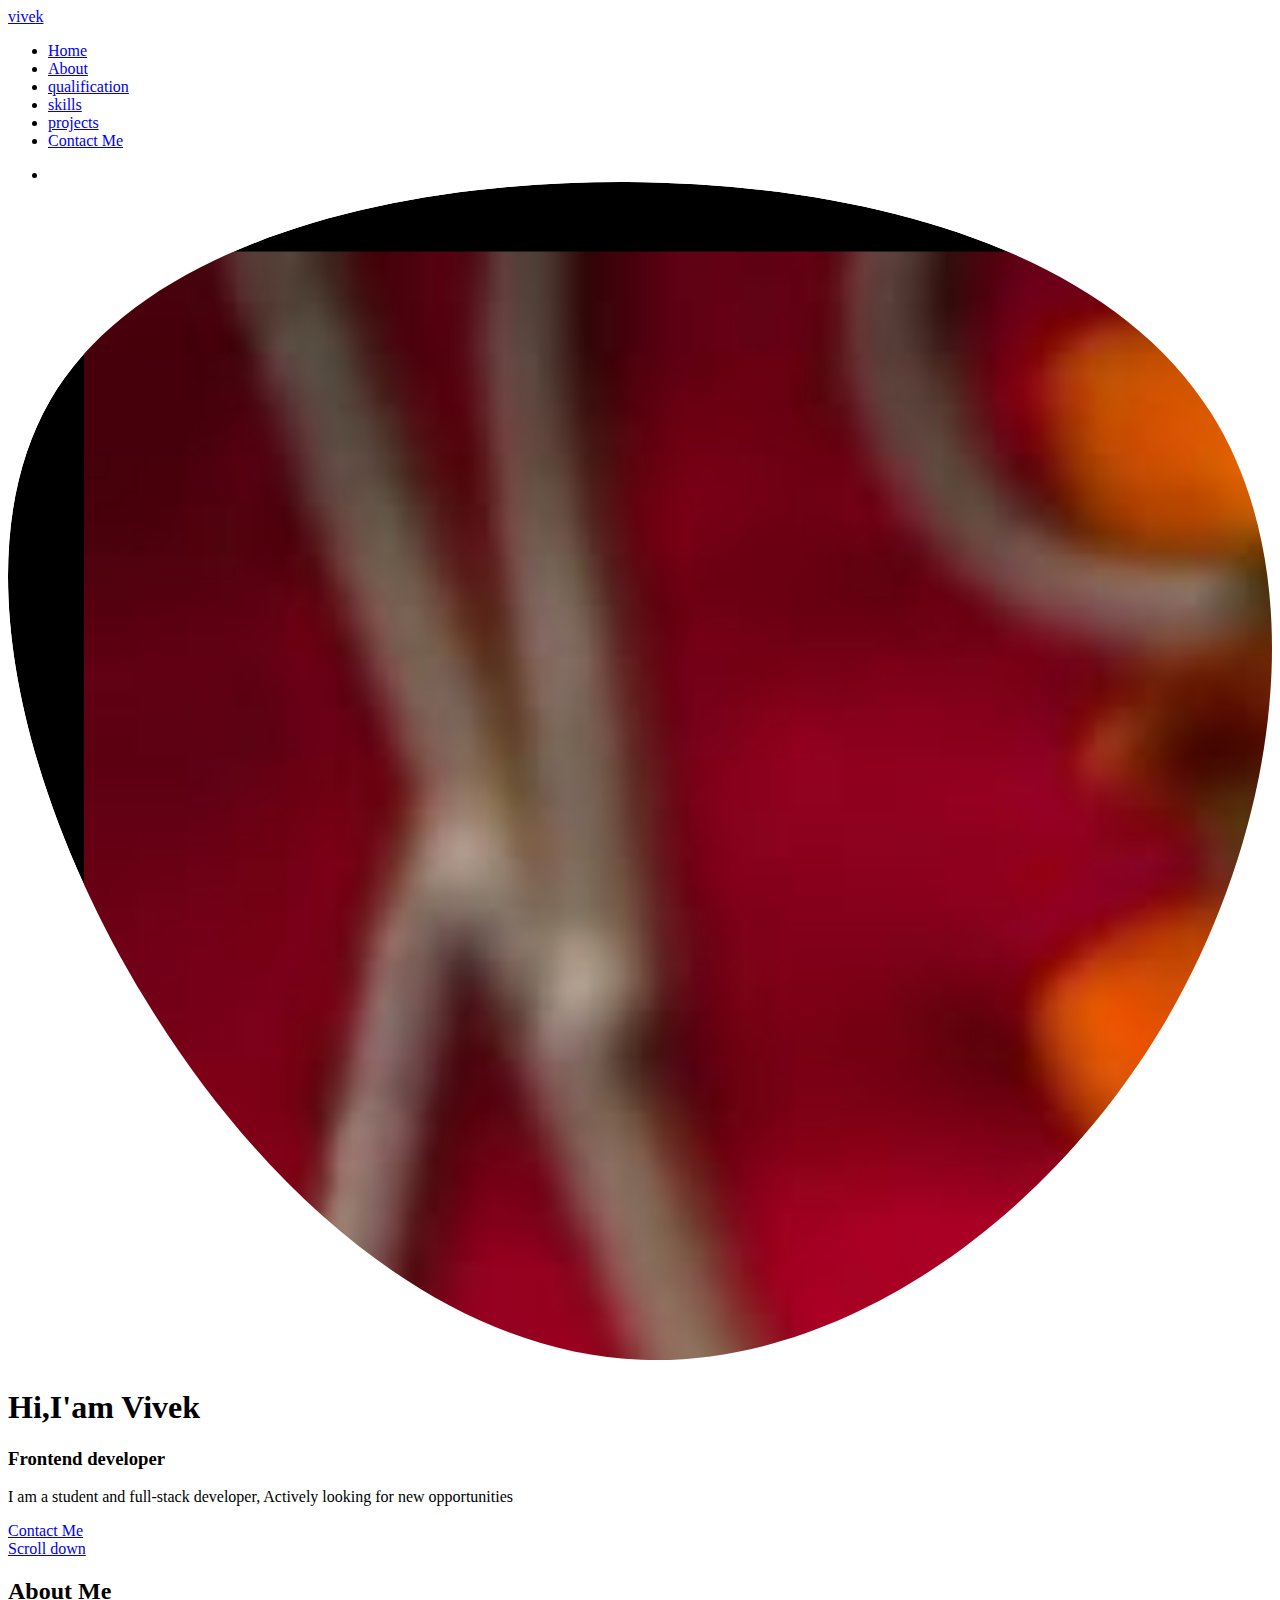
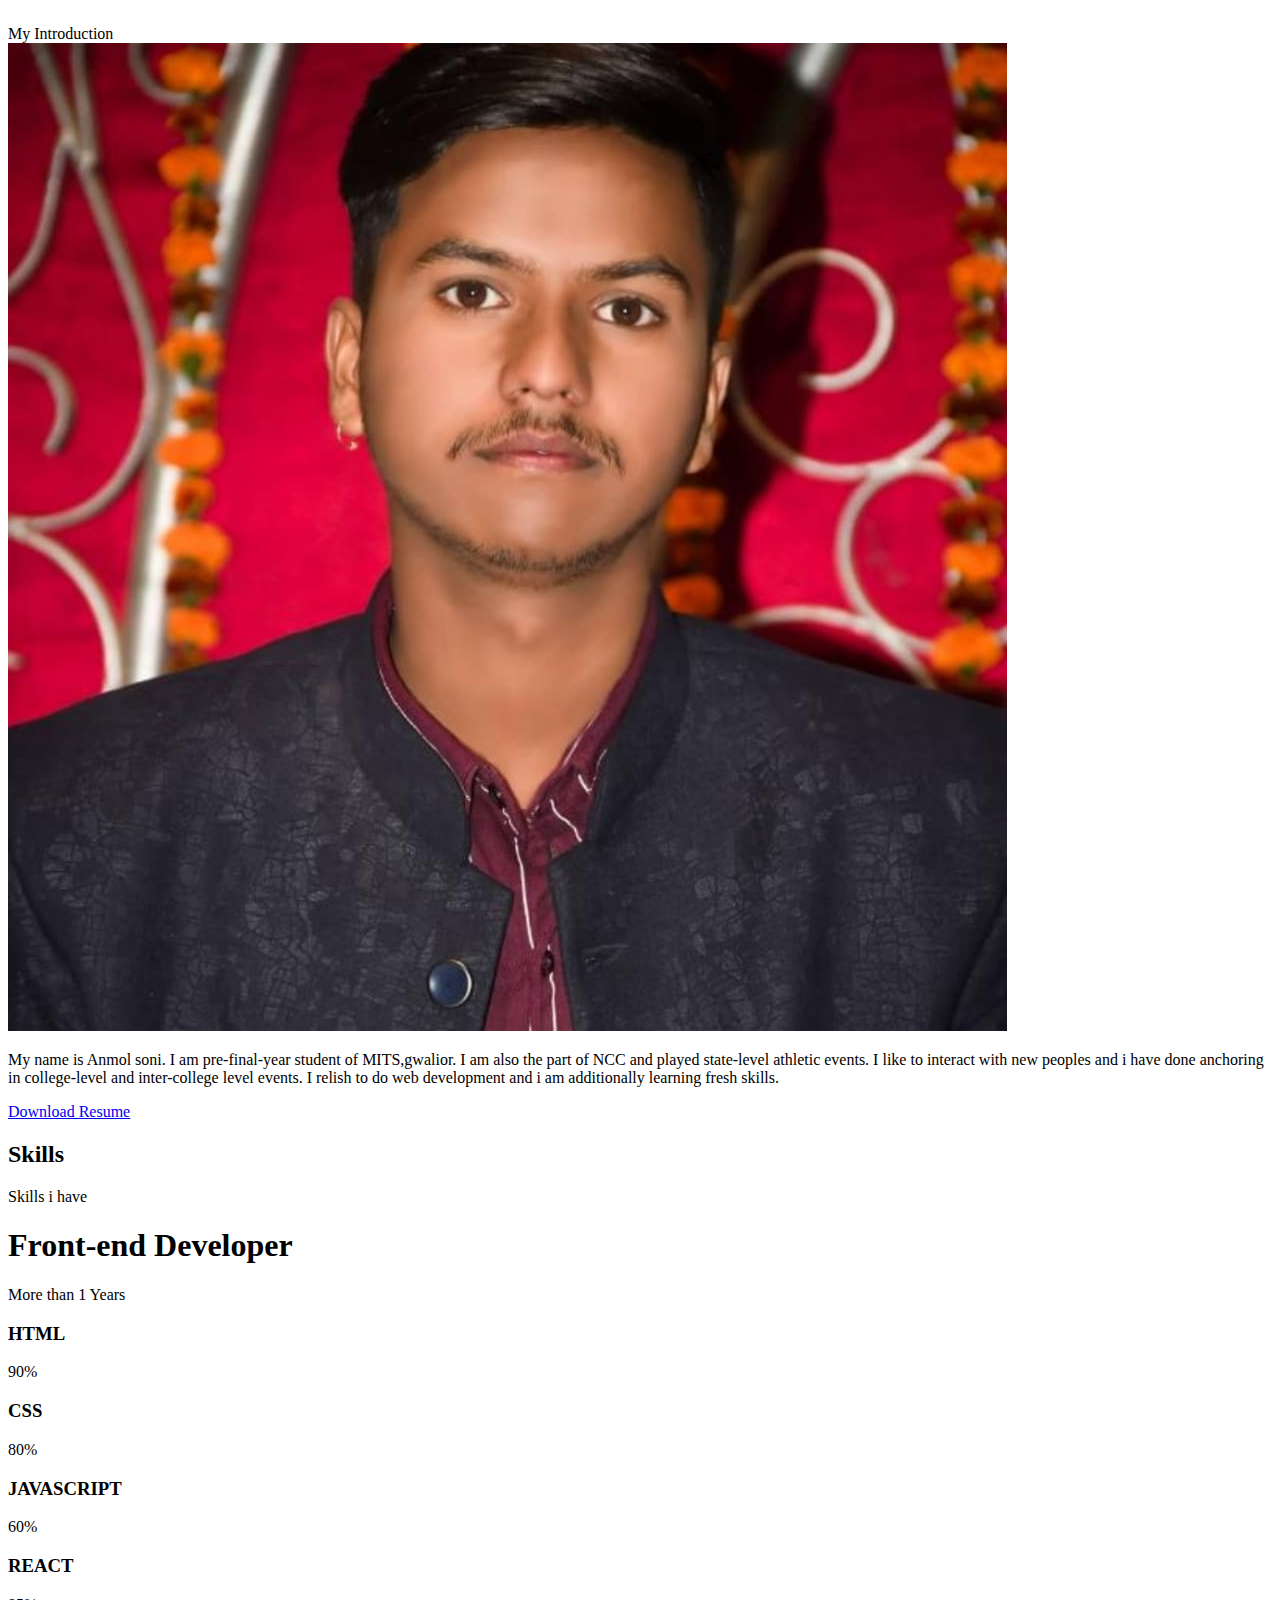
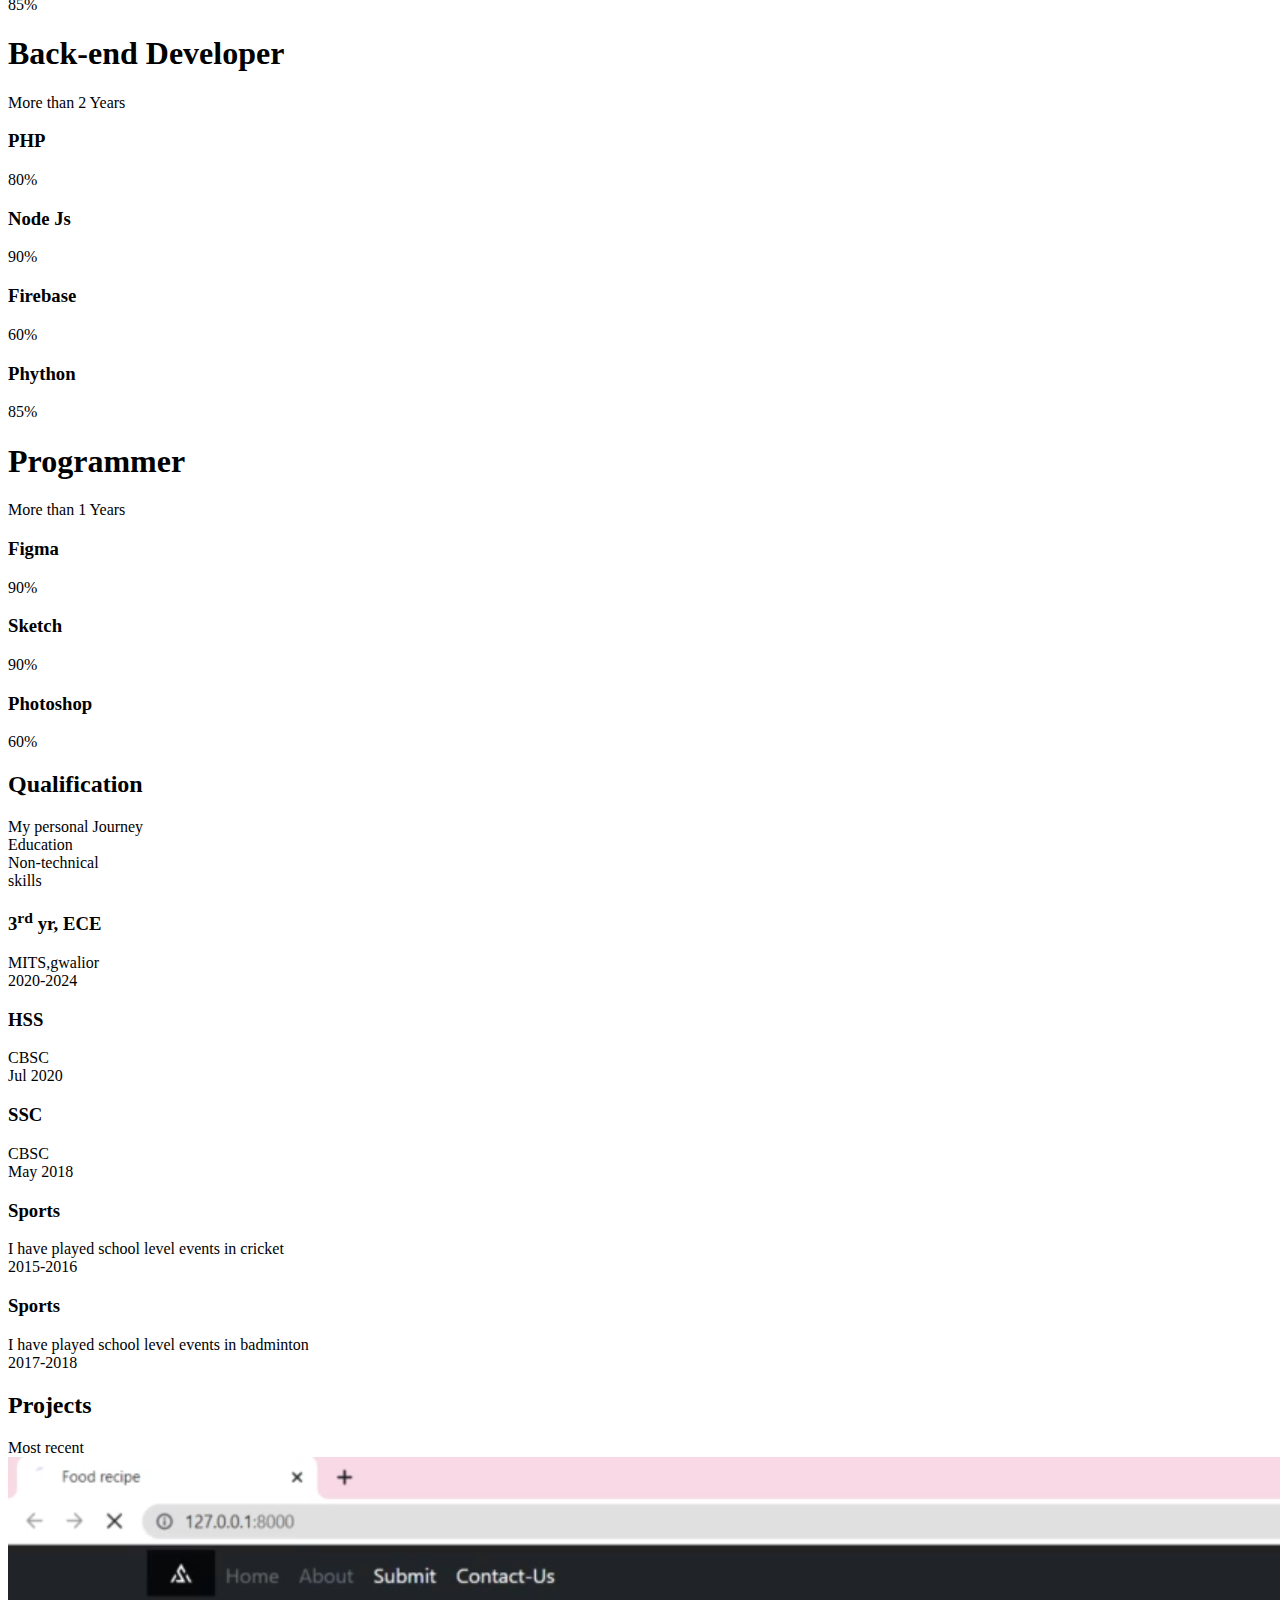
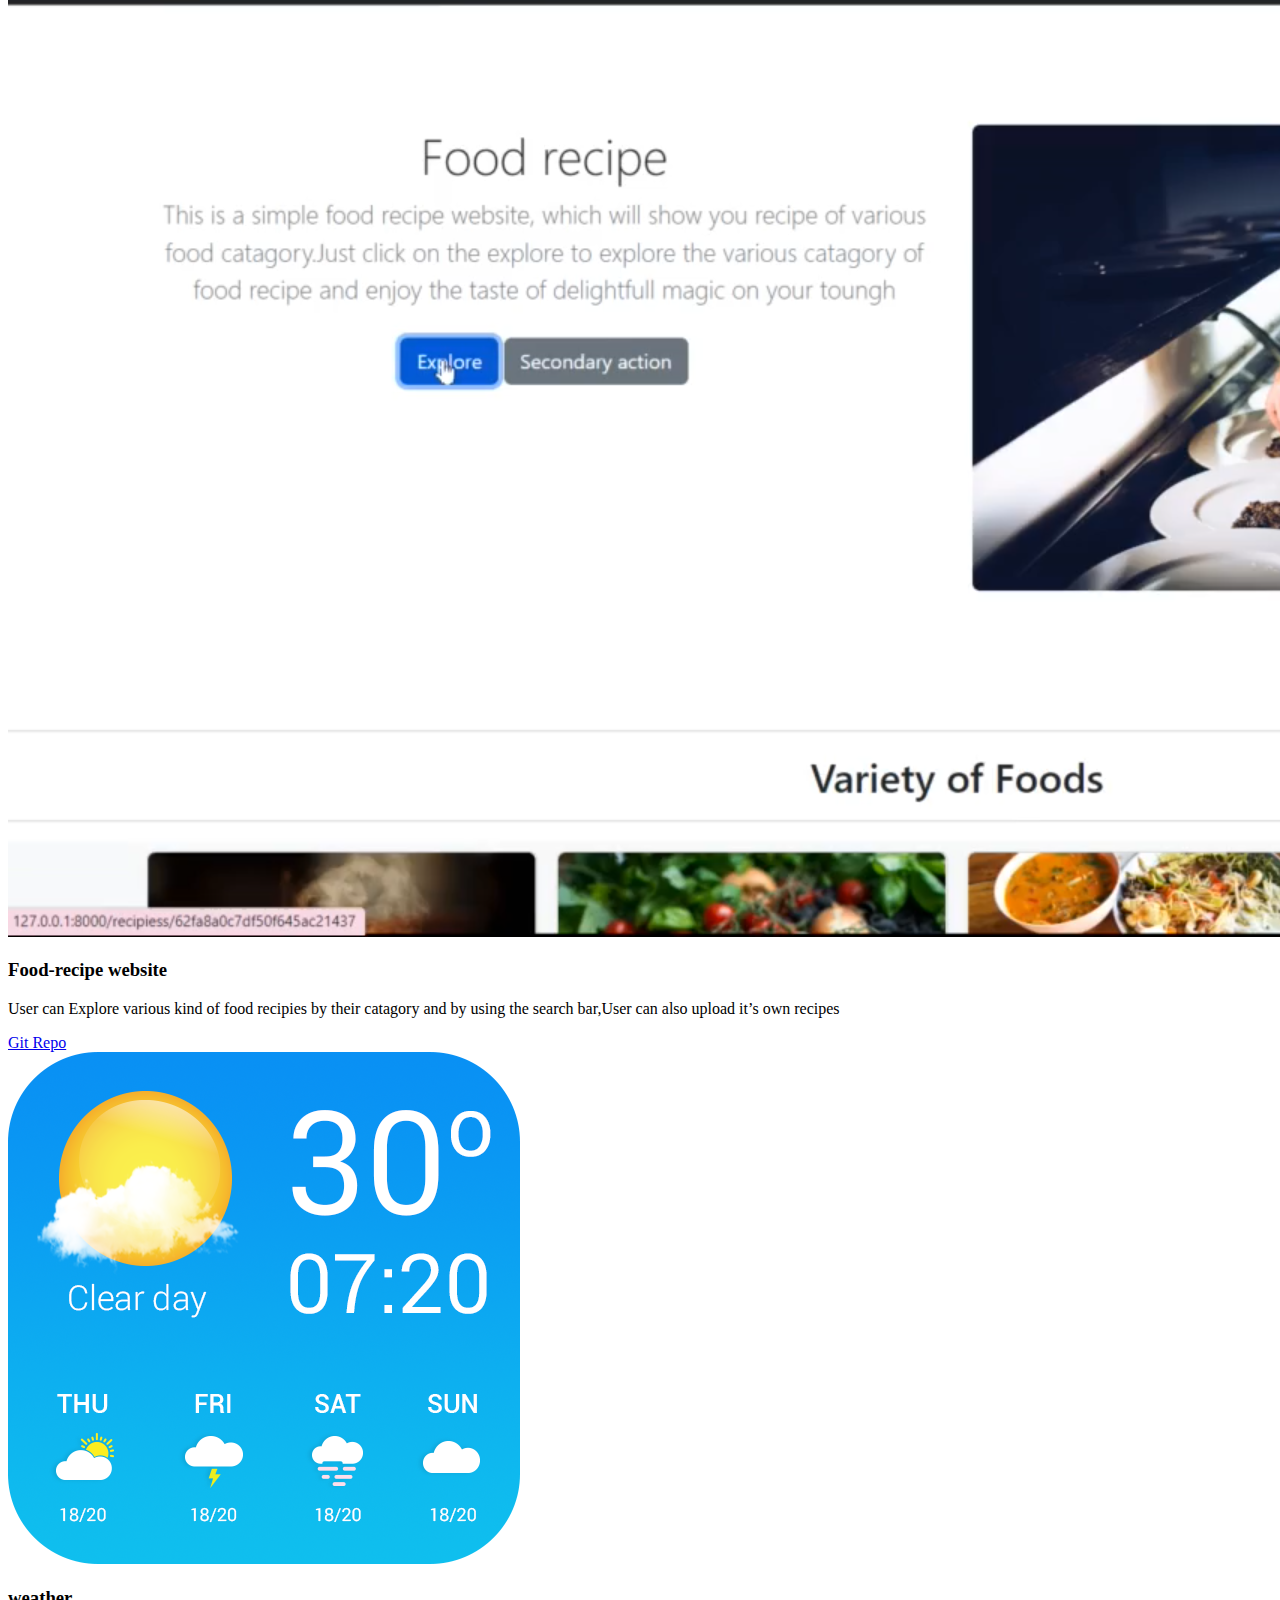
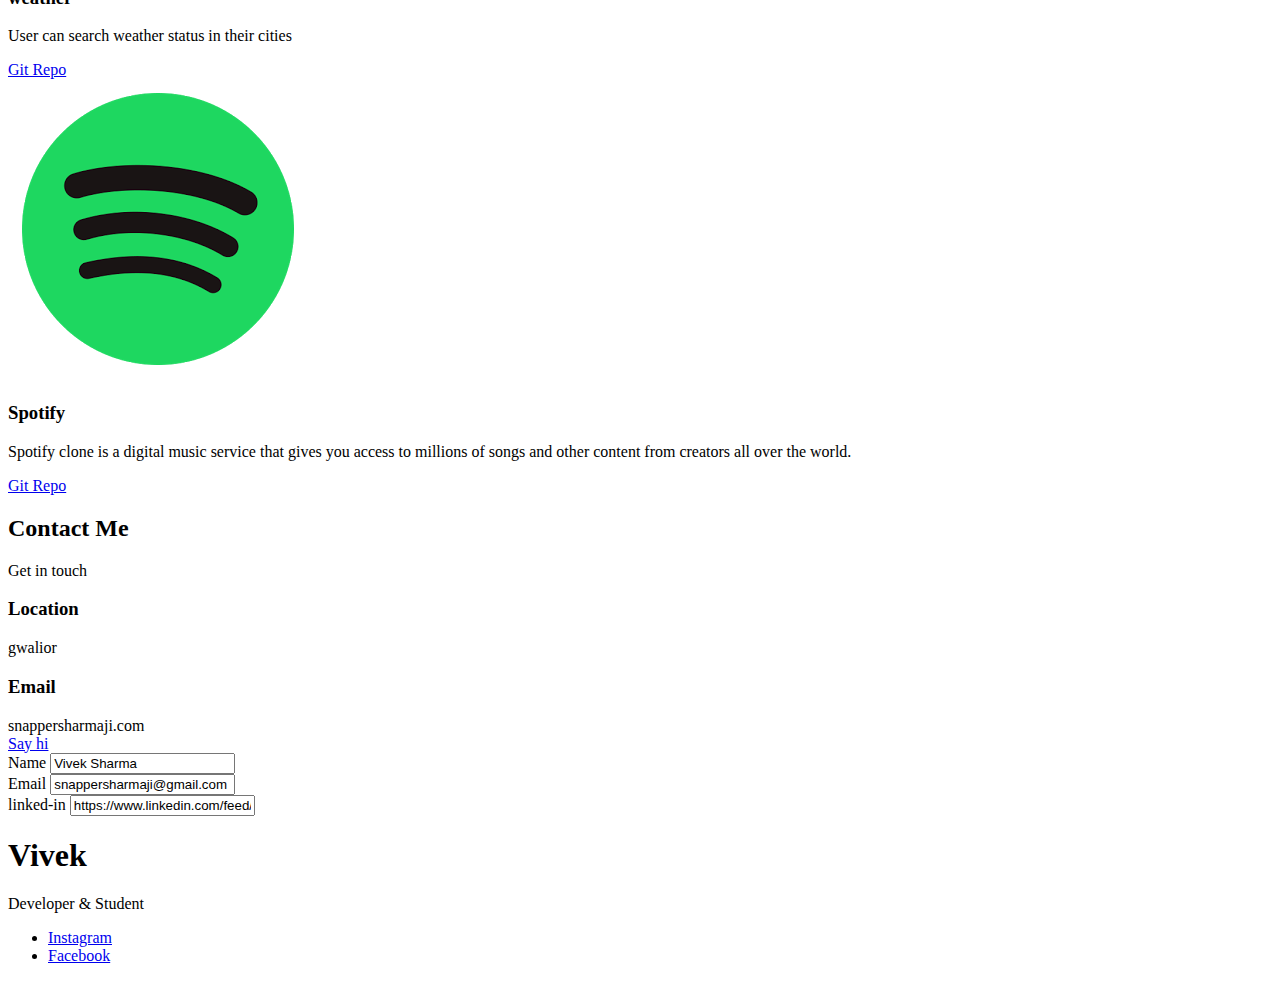
==== commit 571aaf12: "Add files via upload" ====
--- a/index.html
+++ b/index.html
@@ -108,7 +108,7 @@
                                 165.547 130.807 187.559 100.226 186.353C69.6454 185.297 41.0228 161.023 21.7403 
                                 129.362C2.45775 97.8511 -7.48481 59.1033 6.67581 34.5279C20.9871 10.1032 59.7028 
                                 -0.149132 97.9666 0.00163737C136.23 0.303176 174.193 10.857 190.312 36.4879Z" />
-                                <image class="home__blob-img" x='12' y="11" href="../assets/img/profile.jpeg" />
+                                <image class="home__blob-img" x='12' y="11" href="./img/profile.jpeg" />
                             </g>
                         </svg>
                     </div>
@@ -139,7 +139,7 @@
             <span class="section__subtitle">My Introduction </span>
 
             <div class="about_container container grid">
-                <img src="../assets/img/profile.jpeg" alt="" class="about__img">
+                <img src="./img/profile.jpeg" alt="" class="about__img">
 
                 <div class="about__data">
                     <p class="about_description">My name is Anmol soni. I am pre-final-year student of MITS,gwalior.
@@ -172,7 +172,7 @@
                     </div>
 
                     <div class="about__buttons ">
-                        <a download="" href="../assets/pdf/My Resume.docx" class="button button--flex">
+                        <a download="" href="/pdf/My Resume.docx" class="button button--flex">
                             Download Resume<i class="uil uil-download-alt button__icon"></i>
                         </a>
                     </div>
@@ -520,7 +520,7 @@
                 <div class="swiper-wrapper">
                     <!--==================== PORTFOLIO 1====================-->
                     <div class="portfolio__content grid swiper-slide">
-                        <img src="../assets/img/food-recipe website.png" alt="" class="portfolio__img">
+                        <img src="./img/food-recipe website.png" alt="" class="portfolio__img">
 
                         <div class="portfolio__data">
                             <h3 class="portfolio__title">Food-recipe website</h3>
@@ -528,7 +528,7 @@
                                 catagory and by using the search bar,User can also
                                 upload it’s own recipes
                             </p>
-                            <a href="#" target="_blank"
+                            <a href="https://github.com/viveksharma03/foodie" target="_blank"
                                 class="button button--flex button--small portfolio__button">
                                 Git Repo
                                 <i class="uil uil-arrow-right button__icon"></i>
@@ -537,12 +537,12 @@
                     </div>
                     <!--==================== PORTFOLIO 3====================-->
                     <div class="portfolio__content grid swiper-slide">
-                        <img src="../assets/img//chat-app.png" alt="" class="portfolio__img">
+                        <img src="./img/weather.png" alt="" class="portfolio__img">
 
                         <div class="portfolio__data">
-                            <h3 class="portfolio__title">Chat-Application</h3>
-                            <p class="portfolio__description">Users can chat with each other just like a whatsapp</p>
-                            <a href="#" target="_blank"
+                            <h3 class="portfolio__title">weather</h3>
+                            <p class="portfolio__description">User can search weather status in their cities </p>
+                            <a href="https://weather-alpha-wheat.vercel.app/" target="_blank"
                                 class="button button--flex button--small portfolio__button">
                                 Git Repo
                                 <i class="uil uil-arrow-right button__icon"></i>
@@ -551,13 +551,11 @@
                     </div>
                     <!--==================== PORTFOLIO 3====================-->
                     <div class="portfolio__content grid swiper-slide">
-                        <img src="../assets/img/logo.png" alt="" class="portfolio__img">
+                        <img src="./img/logo.png" alt="" class="portfolio__img">
 
                         <div class="portfolio__data">
-                            <h3 class="portfolio__title">Authentication Form</h3>
-                            <p class="portfolio__description">This form will authenticate that the user is genuine or
-                                not and user can also login and logout using their
-                                password.</p>
+                            <h3 class="portfolio__title">Spotify</h3>
+                            <p class="portfolio__description">Spotify clone is a digital music service that gives you access to millions of songs and other content from creators all over the world.</p>
                             <a href="https://myspoti-viveksharma03.vercel.app/" target="_blank"
                                 class="button button--flex button--small portfolio__button">
                                 Git Repo
@@ -681,7 +679,7 @@
     </a>
 
     <!--=================================SWIPER JS=================================================-->
-    <script src="../assets//js/swiper-bundle.min.js"></script>
+    <script src="../assets/js/swiper-bundle.min.js"></script>
 
     <!--=================================MAIN JS=================================================-->
     <script src="../assets/js/main.js"></script>
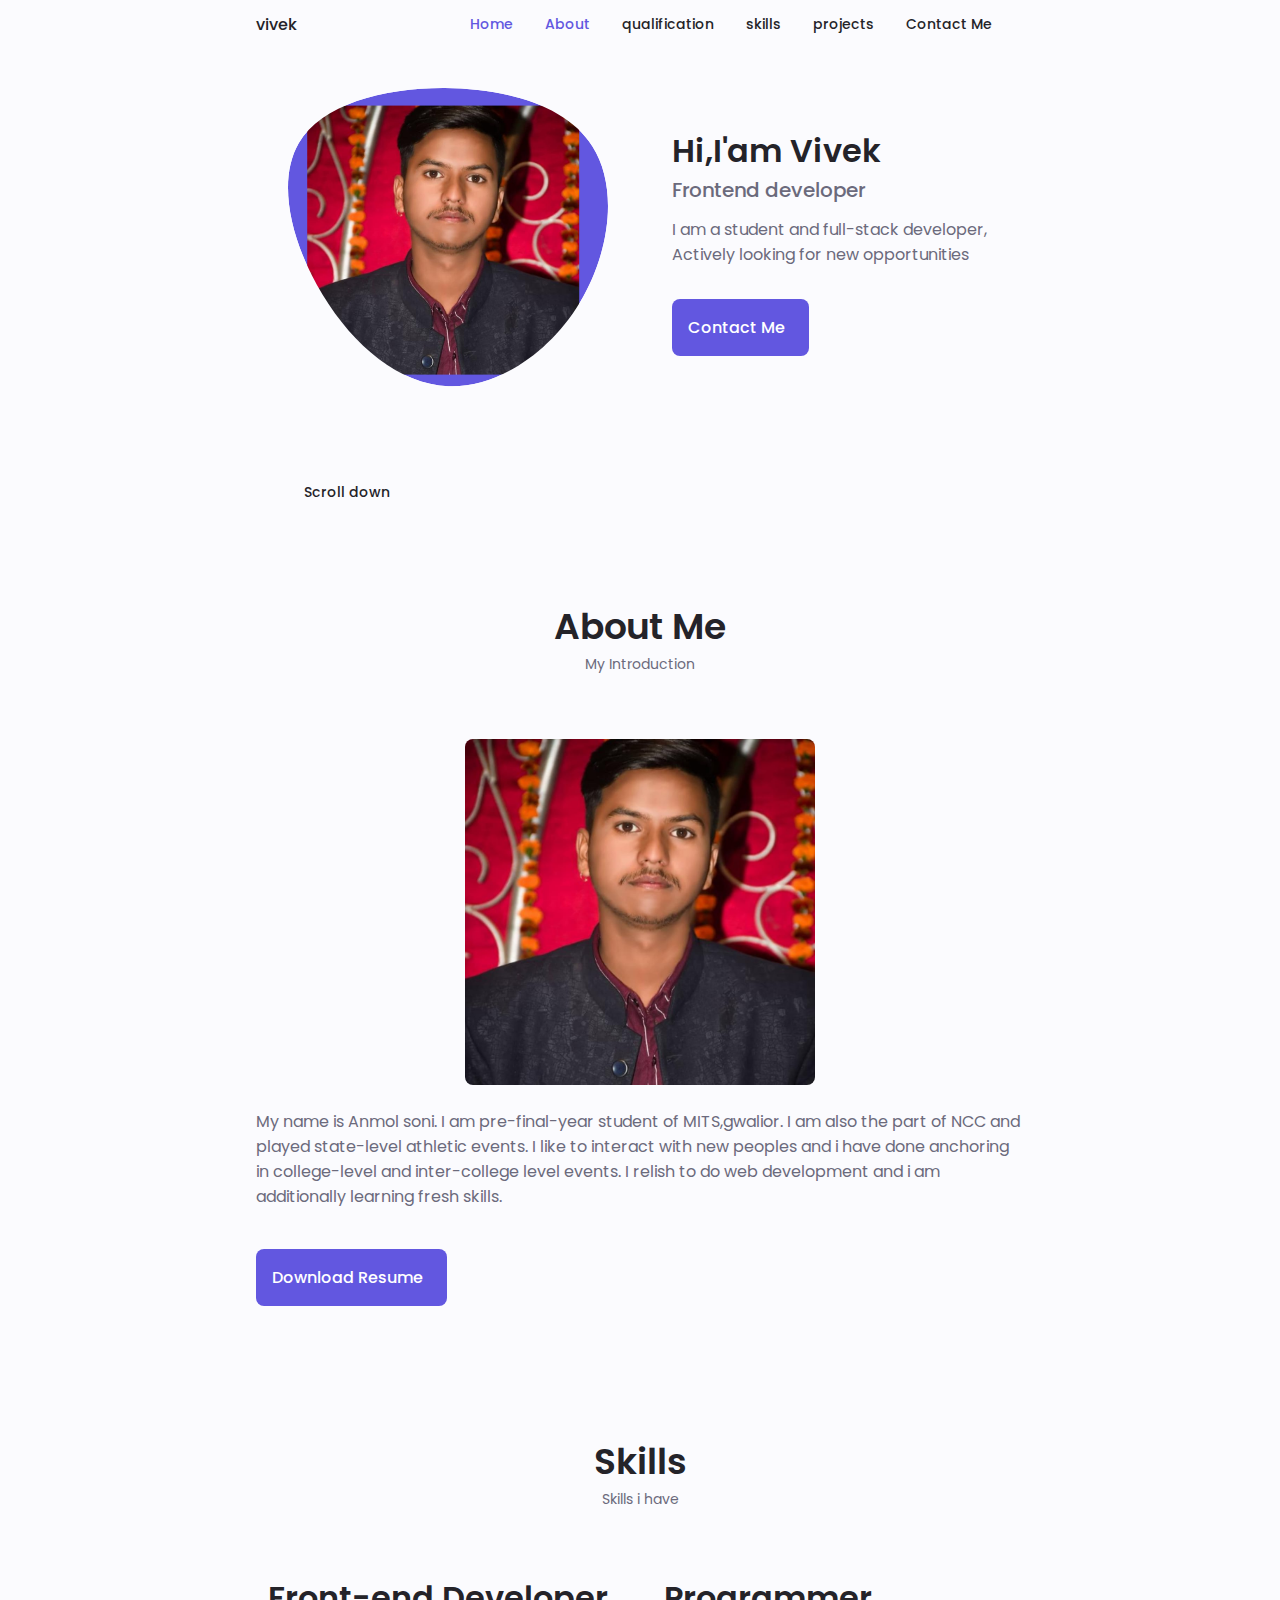
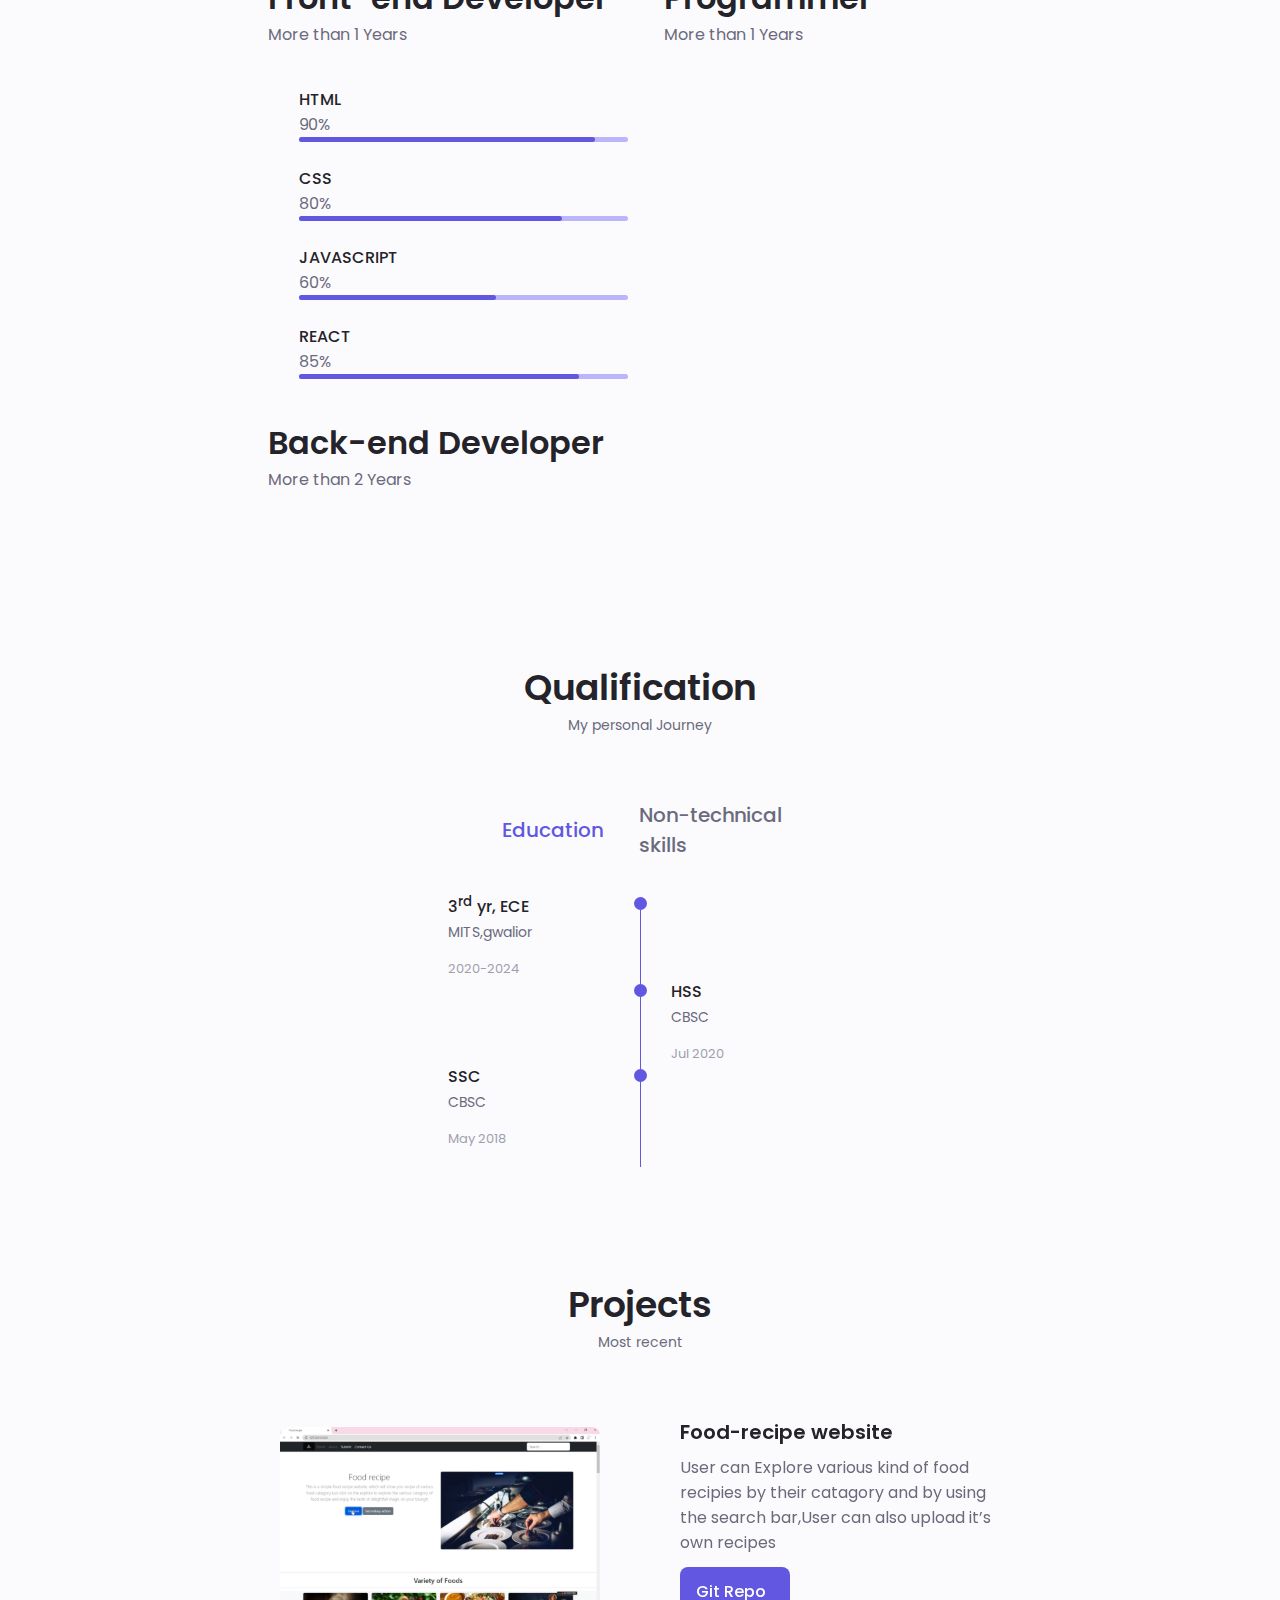
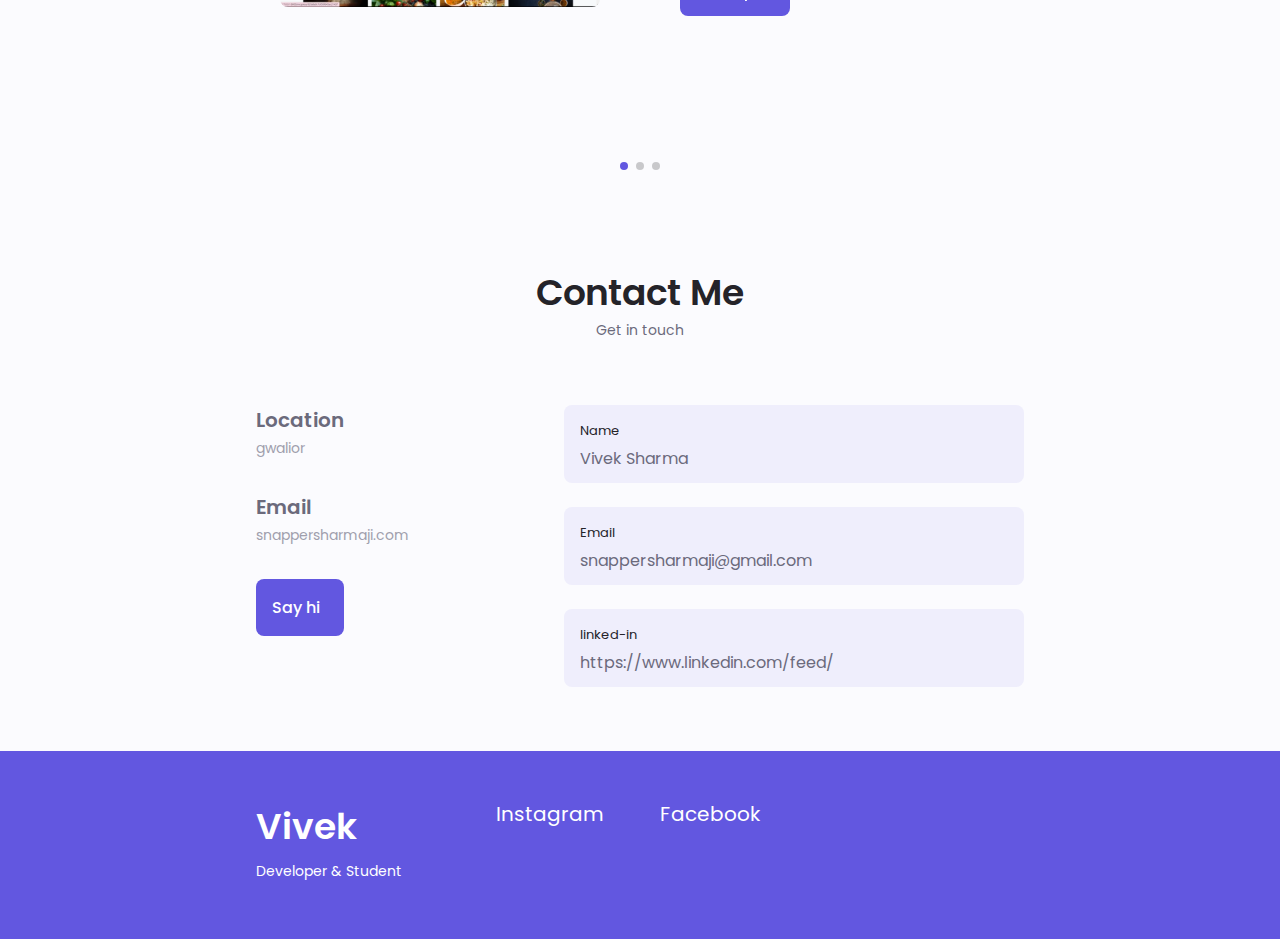
==== commit 330bdaf4: "Add files via upload" ====
--- a/index.html
+++ b/index.html
@@ -9,10 +9,10 @@
     <link rel="stylesheet" href="https://unicons.iconscout.com/release/v4.0.0/css/line.css">
 
     <!--==================== SWIPER CSS ====================-->
-    <link rel="stylesheet" href="../assets/css/swiper-bundle.min.css">
+    <link rel="stylesheet" href="./css/swiper-bundle.min.css">
 
     <!--==================== CSS ====================-->
-    <link rel="stylesheet" href="../assets/css/style.css">
+    <link rel="stylesheet" href="./css/style.css">
 
     <title>Vivek's website</title>
 </head>
@@ -679,11 +679,11 @@
     </a>
 
     <!--=================================SWIPER JS=================================================-->
-    <script src="../assets/js/swiper-bundle.min.js"></script>
+    <script src="./js/swiper-bundle.min.js"></script>
 
     <!--=================================MAIN JS=================================================-->
-    <script src="../assets/js/main.js"></script>
+    <script src="./js/main.js"></script>
 
 </body>
 
-</html>+</html>
--- a/css/style.css
+++ b/css/style.css
@@ -0,0 +1,1357 @@
+/*==================== GOOGLE FONTS ====================*/
+@import url("https://fonts.googleapis.com/css2?family=Poppins:wght@400;500;600&display=swap");
+@import url('https://fonts.googleapis.com/css2?family=Edu+VIC+WA+NT+Beginner&family=Ibarra+Real+Nova&display=swap');
+
+/*==================== VARIABLES CSS ====================*/
+:root {
+  --header-height: 3rem;
+
+  /*========== Colors ==========*/
+  /* Change favorite color */
+  --hue-color: 245;
+  /*Purple 250 - Green 142 - Blue 230 - Pink 340*/
+
+  /* HSL color mode */
+  --first-color: hsl(var(--hue-color), 69%, 61%);
+  --first-color-second: hsl(var(--hue-color), 69%, 61%);
+  --first-color-alt: hsl(var(--hue-color), 57%, 53%);
+  --first-color-lighter: hsl(var(--hue-color), 92%, 85%);
+  --title-color: hsl(var(--hue-color), 8%, 15%);
+  --text-color: hsl(var(--hue-color), 8%, 45%);
+  --text-color-light: hsl(var(--hue-color), 8%, 65%);
+  --input-color: hsl(var(--hue-color), 70%, 96%);
+  --body-color: hsl(var(--hue-color), 60%, 99%);
+  --container-color: #fff;
+  --scroll-bar-color: hsl(var(--hue-color), 12%, 90%);
+  --scroll-thumb-color: hsl(var(--hue-color), 12%, 80%);
+
+  /*========== Font and typography ==========*/
+  --body-font: 'Poppins', sans-serif;
+
+  /* .5rem = 8px, 1rem = 16px, 1.5rem = 24px ... */
+  --big-font-size: 2rem;
+  --h1-font-size: 1.5rem;
+  --h2-font-size: 1.25rem;
+  --h3-font-size: 1.125rem;
+  --normal-font-size: .938rem;
+  --small-font-size: .813rem;
+  --smaller-font-size: .75rem;
+
+  /*========== Font weight ==========*/
+  --font-medium: 500;
+  --font-semi-bold: 600;
+
+  /*========== Margenes Bottom ==========*/
+  /* .25rem = 4px, .5rem = 8px, .75rem = 12px ... */
+  --mb-0-25: .25rem;
+  --mb-0-5: .5rem;
+  --mb-0-75: .75rem;
+  --mb-1: 1rem;
+  --mb-1-5: 1.5rem;
+  --mb-2: 2rem;
+  --mb-2-5: 2.5rem;
+  --mb-3: 3rem;
+
+  /*========== z index ==========*/
+  --z-tooltip: 10;
+  --z-fixed: 100;
+  --z-modal: 1000;
+}
+
+/* Font size for large devices */
+@media screen and (min-width: 968px) {
+  :root {
+    --big-font-size: 3rem;
+    --h1-font-size: 2.25rem;
+    --h2-font-size: 1.5rem;
+    --h3-font-size: 1.25rem;
+    --normal-font-size: 1rem;
+    --small-font-size: .875rem;
+    --smaller-font-size: .813rem;
+  }
+}
+
+/*========== Variables Dark theme ==========*/
+body.dark-theme {
+  /* HSL color mode */
+  --first-color-second: hsl(var(--hue-color), 30%, 8%);
+  --title-color: hsl(var(--hue-color), 8%, 95%);
+  --text-color: hsl(var(--hue-color), 8%, 75%);
+  --input-color: hsl(var(--hue-color), 29%, 16%);
+  --body-color: hsl(var(--hue-color), 28%, 12%);
+  --container-color: hsl(var(--hue-color), 29%, 16%);
+
+  --scroll-bar-color: hsl(var(--hue-color), 12%, 48%);
+  --scroll-thumb-color: hsl(var(--hue-color), 12%, 36%);
+}
+
+/*========== Button Dark/Light ==========*/
+.nav__btns {
+  display: flex;
+  align-items: center;
+}
+
+.change-theme {
+  font-size: 1.25rem;
+  color: var(--title-color);
+  margin-right: var(--mb-1);
+  cursor: pointer;
+}
+
+.change-theme:hover {
+  color: var(--first-color);
+}
+
+/*==================== BASE ====================*/
+* {
+  box-sizing: border-box;
+  padding: 0;
+  margin: 0;
+}
+
+html {
+  scroll-behavior: smooth;
+}
+
+body {
+  margin: 0 0 var(--header-height) 0;
+  font-family: var(--body-font);
+  font-size: var(--normal-font-size);
+  background-color: var(--body-color);
+  color: var(--text-color);
+}
+
+h1,
+h2,
+h3,
+h4 {
+  color: var(--title-color);
+  font-weight: var(--font-semi-bold);
+}
+
+ul {
+  list-style: none;
+}
+
+a {
+  text-decoration: none;
+}
+
+img {
+  max-width: 100%;
+  height: auto;
+}
+
+/*==================== REUSABLE CSS CLASSES ====================*/
+.section {
+  padding: 2rem 0 4rem;
+}
+
+.section__title {
+  font-size: var(--h1-font-size);
+  color: var(--title-color);
+}
+
+.section__subtitle {
+  display: block;
+  font-size: var(--small-font-size);
+  margin-bottom: var(--mb-3);
+}
+
+.section__title,
+.section__subtitle {
+  text-align: center;
+}
+
+/*==================== LAYOUT ====================*/
+.container {
+  max-width: 768px;
+  margin-left: var(--mb-1-5);
+  margin-right: var(--mb-1-5);
+}
+
+.grid {
+  display: grid;
+  gap: 1.5rem;
+}
+
+.header {
+  width: 100%;
+  position: fixed;
+  bottom: 0;
+  left: 0;
+  z-index: var(--z-fixed);
+  background-color: var(--body-color);
+}
+
+/*==================== NAV ====================*/
+
+nav {
+  max-width: 968px;
+  height: var(--header-height);
+  display: flex;
+  flex-direction: row;
+  justify-content: space-between;
+  align-items: center;
+}
+
+.nav__logo,
+.nav__toggle {
+  color: var(--title-color);
+  font-weight: var(--font-medium);
+}
+
+.nav__logo:hover {
+  color: var(--first-color);
+}
+
+.nav__toggle {
+  font-size: 1.1rem;
+  cursor: pointer
+}
+
+.nav__toggle:hover {
+  color: var(--first-color);
+}
+
+@media screen and (max-width:767px) {
+  .nav__menu {
+    position: fixed;
+    bottom: -100%;
+    left: 0;
+    width: 100%;
+    background-color: var(--body-color);
+    padding: 2rem 1.5rem 4rem;
+    box-sizing: 0 -1px 4px rgba(0, 0, 0, .15);
+    border-radius: 1.5rem 1.5rem 0 0;
+    transition: .3s;
+  }
+}
+
+.nav__list {
+  grid-template-columns: repeat(3, 1fr);
+  gap: 2rem;
+}
+
+.nav__link {
+  display: flex;
+  flex-direction: column;
+  align-items: center;
+  font-size: var(--small-font-size);
+  color: var(--title-color);
+  font-weight: var(--font-medium);
+}
+
+.nav__link:hover {
+  color: var(--first-color);
+}
+
+.nav__icon {
+  font-size: 1.2rem;
+}
+
+.nav__close {
+  position: absolute;
+  right: 1.3rem;
+  bottom: .5rem;
+  font-size: 1.5rem;
+  cursor: pointer;
+  color: var(--first-color);
+}
+
+.nav__close:hover {
+  color: var(--first-color-alt);
+}
+
+/* show menu */
+.show-menu {
+  bottom: 0;
+}
+
+/* Active link */
+.active-link{
+  color:var(--first-color)
+}
+
+/* Change background header */
+.scroll-header{
+  box-shadow: 0 -1px 4px rgba(0, 0, 0, .15);
+}
+
+/*==================== HOME ====================*/
+.home__container{
+  gap: 1rem;
+  align-items: center;
+}
+
+.home__content{
+  grid-template-columns: .5fr 3fr;
+  padding-top: 3.5rem;
+  align-items: center;
+}
+
+.home__social{
+  display: grid;
+  grid-template-columns: max-content;
+  row-gap: 1rem;
+}
+
+.home__social-icon{
+  font-size: 1.25rem;
+  color: var(--first-color-second);
+}
+
+.home__social-icon:hover{
+  color: var(--first-color-alt);
+}
+
+.home__blob{
+  width: 200px;
+  fill: var(--first-color)
+}
+.home__blob-img{
+  width: 170px;
+}
+
+.home__data{
+  grid-column: 1/3;
+}
+
+
+.home__title{
+  font-size: var(--big-font-size);
+}
+
+.home__subtitle{
+  font-size: var(--h3-font-size);
+  color: var(--text-color);
+  font-weight: var(--font-medium);
+  margin-bottom: var(--mb-0-75);
+}
+
+.home__description{
+  margin-bottom: var(--mb-2);
+}
+
+.home__scroll{
+  display: none;
+}
+
+.home__scroll-button{
+  color: var(--first-color);
+  transition: .5s;
+}
+
+.home__scroll-button:hover{
+  transform: translateY(0.50rem);
+}
+
+.home__scroll-mouse{
+  font-size: 2rem;
+}
+
+.home__scroll-name{
+  font-size: var(--small-font-size);
+  color: var(--title-color);
+  font-weight: var(--font-medium);
+  margin-right: var(--mb-0-25);
+}
+
+.home__scroll-arrow{
+  font-size: 1.25rem; 
+}
+/*==================== BUTTONS ====================*/
+
+.button{
+  display: inline-block;
+  background-color: var(--first-color);
+  color: #fff;
+  padding: 1rem;
+  border-radius: .5rem;
+  font-weight: var(--font-medium);
+}
+
+.button:hover{
+  background-color: var(--first-color-alt);
+}
+
+.button__icon{
+  font-size: 1.25rem;
+  margin-left: var(--mb-0-5);
+  transition: .3s;
+}
+
+.button--flex{
+  display: inline-flex;
+  align-items: center;
+}
+
+.button--white{
+  background-color: #fff;
+  color: var(--first-color);
+}
+
+.button--white:hover{
+  background-color: #fff;
+}
+
+.button--small{
+  padding: .75rem 1rem;
+}
+
+.button--link{
+  padding: 0;
+  background-color: transparent;
+  color: var(--first-color);
+}
+
+.button--link:hover{
+  background-color: transparent;
+  color: var(--first-color-alt);
+}
+/*==================== ABOUT ====================*/
+
+.about__img{
+  width: 200px;
+  border-radius: .5rem;
+  justify-self: center;
+  align-self: center;
+}
+
+.about__description{
+  text-align: center;
+  margin-bottom: var(--mb-2-5);
+
+}
+
+.about__info{
+  display: flex;
+  justify-content: space-evenly;
+  margin-bottom: var(--mb-2-5);
+}
+
+.about__info-title{
+  font-size: var(--h2-font-size);
+  font-weight: var(--font-semi-bold);
+  color: var(--title-color);
+}
+
+.about__info-name{
+  font-size: var(--smaller-font-size)
+}
+
+.about__info-title,
+.about__info-name{
+  display: block;
+  text-align: center;
+}
+
+.about__buttons{
+  display: flex;
+  justify-content: center;
+}
+
+/*==================== SKILLS ====================*/
+
+
+.skills__container{
+  row-gap: 0;
+}
+
+.skills__header{
+  display: flex;
+  align-items: center;
+  margin-bottom: var(--mb-2-5);
+  cursor: pointer;
+}
+
+.skills__icon,
+.skills__arrow{
+  font-size: 2rem;
+  color: var(--first-color);
+}
+
+.skills__icon{
+  margin-right: var(--mb-0-75);
+}
+
+.skills__title{
+  font-size: var(--h3-font-size);
+}
+
+.skills__subtitle{
+  font-size: var(--small-font-size);
+  color: var(--text-color-light);
+}
+
+.skills__arrow{
+  margin-left: auto;
+  transition: .4s;
+}
+
+.skills__list{
+  row-gap: 1.5rem;
+  padding-left: 2.7rem;
+}
+
+.skills__titles{
+  display: flex;
+  justify-content: space-between;
+  margin-bottom: var(--mb-0-5);
+}
+
+.skills__name{
+  font-size: var(--normal-font-size);
+  font-weight: var(--font-medium);
+}
+
+.skills__bar,
+.skills__percentage{
+  height: 5px;
+  border-radius: .25rem;
+}
+
+.skills__bar{
+  background-color: var(--first-color-lighter);
+}
+
+.skills__percentage{
+  display: block;
+  background-color: var(--first-color);
+}
+
+.skills__html{
+  width: 90%;
+}
+.skills__css{
+  width: 80%;
+}
+.skills__js{
+  width: 60%;
+}
+.skills__react{
+  width: 85%;
+}
+
+.skills__php{
+  width: 80%;
+}
+.skills__node{
+  width: 90%;
+}
+.skills__firebase{
+  width: 60%;
+}
+.skills__python{
+  width: 85%;
+}
+
+.skills__figma{
+  width: 90%;
+}
+.skills__sketch{
+  width: 90%;
+}
+.skills__photoshop{
+  width: 60%;
+}
+
+.skills__close .skills__list{
+  height: 0;
+  overflow: hidden;
+}
+
+.skills__open .skills__list{
+  height: max-content;
+  margin-bottom: var(--mb-2-5);
+}
+
+.skills__open.skills__arrow{
+  transform: rotate(-180deg);
+}
+
+
+/*==================== QUALIFICATION ====================*/
+
+.qualification__tabs{
+  display: flex;
+  justify-content: space-evenly;
+  margin-bottom: var(--mb-2);
+}
+
+.qualification__button{
+  font-size: var(--h3-font-size);
+  font-weight: var(--font-medium);
+  cursor: pointer;
+}
+
+.qualification__button:hover{
+  color: var(--first-color);
+}
+
+.qualification__icon{
+  font-size: 1.8rem;
+  margin-right: var(--mb-0-25);
+}
+
+.qualification__data{
+  display: grid;
+  grid-template-columns: 1fr max-content 1fr;
+  column-gap: 1.5rem;
+}
+
+.qualification__title{
+  font-size: var(--normal-font-size);
+  font-weight: var(--font-medium);
+}
+
+
+.qualification__subtitle{
+  display: inline-block;
+  font-size: var(--small-font-size);
+  margin-bottom: var(--mb-1);
+}
+
+
+.qualification__calender{
+  font-size: var(--smaller-font-size);
+  color: var(--text-color-light);
+}
+
+.qualification__rounder{
+  display: inline-block;
+  width: 13px;
+  height: 13px;
+  background-color: var(--first-color);
+  border-radius: 50%;
+}
+
+.qualification__line{
+  display: block;
+  width: 1px;
+  height: 100%;
+  background-color: var(--first-color);
+  transform: translate(6px, -7px);
+}
+
+.qualification [data-content]{
+  display: none;
+}
+
+.qualification__active[data-content]{
+  display: block;
+}
+
+.qualification__button.qualification__active{
+  color: var(--first-color);
+}
+
+
+/*==================== SERVICES ====================*/
+
+
+.services__container{
+  gap: 1.5rem;
+  grid-template-columns: repeat(2,1fr);
+}
+
+.services__content{
+  position: relative;
+  background-color: var(--container-color);
+  padding: 3.5rem .5rem 1.25rem 1.5rem;
+  border-radius: .25rem;
+  box-sizing: 0 2px 4px rgba(0,0,0,.15);
+  transition: .3s;
+}
+
+.services__content:hover{
+  box-sizing: 0 4px 8px rgba(0,0,0,.15);
+}
+
+.services__icon{
+  display: block;
+  font-size: 1.5rem;
+  color: var(--first-color);
+  margin-bottom: var(--mb-1);
+}
+
+.services__title{
+  font-size: var(--h3-font-size);
+  margin-bottom: var(--mb-1);
+  font-weight: var(--font-medium);
+}
+
+.services__button{
+  cursor: pointer;
+  font-size: var(--small-font-size);
+}
+
+.services__button:hover .button__icon{
+  transform: translateX(.25rem);
+}
+
+.services__modal{
+  position: fixed;
+  top: 0;
+  left: 0;
+  right: 0;
+  bottom: 0;
+  background-color: rgba(0,0,0,.5);
+  display: flex;
+  align-items: center;
+  justify-content: center;
+  z-index: var(--z-modal);
+  opacity: 0;
+  visibility:hidden;
+  transition: .3s;
+}
+
+.services__modal-content{
+  position: relative;
+  background-color: var(--container-color);
+  padding: 1.5rem;
+  border-radius: .5rem;
+}
+
+.services__modal-services{
+  row-gap: 1rem;
+}
+
+.services__modal-service{
+  display: flex;
+}
+
+.services__modal-title{
+  font-size: var(--h3-font-size);
+  font-weight: var(--font-medium);
+  margin-bottom: var(--mb-1-5);
+}
+
+.services__modal-close{
+  position: absolute;
+  top: 1rem;
+  right: 1rem;
+  font-size: 1.5rem;
+  color: var(--first-color);
+  cursor: pointer;
+}
+
+.services__modal-icon{
+  color: var(--first-color);
+  margin-left: var(--mb-0-25);
+}
+
+/* Active Modal */
+.active-modal{
+  opacity: 1;
+  visibility: visible;
+}
+
+
+
+/*==================== PORTFOLIO ====================*/
+.portfolio__container{
+  overflow: initial;
+}
+
+.portfolio__content{
+  padding: 0 1.5rem;
+}
+
+.portfolio__img{
+  width: 265px;
+  border-radius: .5rem;
+  justify-self: center;
+}
+
+.portfolio__title{
+  font-size: var(--h3-font-size);
+  margin-bottom: var(--mb-0-5);
+}
+
+.portfolio__description{
+  margin-bottom: var(--mb-0-75);
+}
+
+.portfolio__button:hover .button__icon{
+  transform: translateX(.25rem);
+}
+
+.swiper-button-prev::after,
+.swiper-button-next::after{
+  content: '';
+}
+
+.swiper-portfolio-icon{
+  font-size: 2rem;
+  color: var(--first-color)
+}
+
+.swiper-button-prev{
+  left: -.5rem;
+}
+
+.swiper-button-next{
+  right: -.5rem ;
+}
+
+.swiper-container-horizontal > .swiper-pagination-bullets{
+ bottom: -2.5rem;
+}
+
+.swiper-pagination-bullet-active{
+  background-color: var(--first-color);
+}
+
+.swiper-button-prev,
+.swiper-button-next,
+.swiper-pagination-bullet{
+  outline: none;
+}
+
+/*==================== PROJECT IN MIND ====================*/
+.project{
+  text-align: center;
+}
+
+.project__bg{
+  background-color: var(--first-color-second);
+  padding-top: 3rem;
+}
+
+.project__title{
+font-size: var(--h2-font-size);
+margin-bottom: var(--mb-0-75);
+
+}
+
+.project__description{
+  margin-bottom: var(--mb-1-5);
+}
+
+.project__title,
+.project__description{
+  color: #fff; 
+}
+
+.project__img{
+  width: 232px;
+  justify-self: center;
+}
+
+/*==================== TESTIMONIAL ====================*/
+.testimonial__data,
+.testimonial__header{
+  display: flex;
+}
+
+.testimonial__data{
+  justify-content: space-between;
+  margin-bottom: var(--mb-1);
+}
+
+.testimonial__img{
+  width: 60px;
+  height: 60px;
+  border-radius: 50%;
+  margin-right: var(--mb-0-75);
+}
+
+.testimonial__name{
+  font-size: var(--h3-font-size);
+  font-weight: var(--font-medium);
+}
+
+.testimonial__client{
+  font-size: var(--small-font-size);
+  color: var(--text-color-light);
+}
+
+.testimonial__description{
+  margin-bottom: var(--mb-2-5);
+}
+
+.testimonial__icon-star{
+  color: var(--first-color);
+}
+
+.swiper-container .swiper-pagination-testimonial{
+  bottom: 0;
+}
+
+/*==================== CONTACT ME ====================*/
+.contact__container{
+  row-gap: 3rem;
+}
+
+.contact__information{
+  display: flex;
+  margin-bottom: var(--mb-2);
+}
+
+.contact__icon{
+  font-size: 2rem;
+  color: var(--first-color);
+  margin-right: var(--font-medium);
+}
+
+.contact__title{
+  font-size: var(--h3-font-size);
+  color: var(--font-medium);
+}
+
+.contact__subtitle{
+  font-size: var(--small-font-size);
+  color: var(--text-color-light);
+}
+
+.contact__content{
+  background-color: var(--input-color);
+  border-radius: .5rem;
+  padding: .75rem 1rem .25rem ;
+}
+
+.contact__label{
+  font-size: var(--smaller-font-size);
+  color: var(--title-color);
+}
+
+.contact__input{
+  width: 100%;
+  background-color: var(--input-color);
+  color: var(--text-color);
+  font-family: var(--body-font);
+  font-size: var(--normal-font-size);
+  border: none;
+  outline: none;
+  padding: .25rem .5rem .5rem 0;
+}
+
+
+
+/*==================== FOOTER ====================*/
+.footer{
+  padding-top: 2rem;
+}
+
+.footer__container{
+  row-gap: 3.5rem;
+}
+
+.footer__bg{
+  background-color: var(--first-color-second);
+  padding: 2rem 0 3rem;
+}
+
+.footer__title{
+  font-size: var(--h1-font-size);
+  margin-bottom: var(--mb-0-25);
+}
+
+.footer__subtitle{
+  font-size: var(--small-font-size);
+}
+
+.footer__links{
+  display: flex;
+  flex-direction: column;
+  row-gap: 1.5rem;
+}
+
+.footer__link:hover{
+  color: var(--first-color-lighter);
+}
+
+.footer__social{
+  font-size: 1.25rem;
+  margin-right: var(--mb-1-5);
+}
+
+.footer__social:hover{
+  color: var(--first-color-lighter);
+}
+
+.footer__copy{
+  font-size: var(--smaller-font-size);
+  text-align: center;
+  color: var(--text-color-light);
+  margin-top: var(--mb-3);
+}
+
+.footer__title,
+.footer__subtitle,
+.footer__link,
+.footer__social{
+  color: #fff;
+}
+
+
+/*========== SCROLL UP ==========*/
+.scrollup{
+  position: fixed;
+  right: 1rem;
+  bottom: -20%;
+  background-color: var(--first-color);
+  opacity: .8;
+  padding: 0 .3rem;
+  border-radius: .4rem;
+  z-index: var(--z-tooltip);
+  transition: .4s ;
+}
+
+.scrollup:hover{
+  background-color: var(--first-color-alt);
+}
+
+.scrollup__icon{
+  font-size: 1.5rem;
+  color: #fff;
+}
+
+/* Show scroll */
+.show-scroll{
+  bottom: 5rem;
+}
+
+/*========== SCROLL BAR ==========*/
+::-webkit-scrollbar{
+  width: .60rem;
+  background-color: var(--scroll-bar-color);
+  border-radius: .5rem;
+}
+
+::-webkit-scrollbar-thumb{
+  background-color: var(--scroll-thumb-color);
+  border-radius: .5rem;
+}
+
+::-webkit-scrollbar-thumb:hover{
+  background-color: var(--text-color-light);
+}
+
+/*==================== MEDIA QUERIES ====================*/
+/* For small devices */
+@media screen and (max-width:350px){
+  .container{
+    margin-left: var(--mb-1);
+    margin-right: var(--mb-1);
+  }
+
+  .nav__menu{
+    padding: 2rem .25rem 4rem;
+  }
+
+  .nav__list{
+    column-gap: 0;
+  }
+
+  .home__content{
+    grid-template-columns: .25fr 3fr;
+  }
+
+  .home__blob{
+    width: 180px;
+  }
+
+  .skills__title{
+    font-size: var(--normal-font-size);
+  }
+
+  .qualification__data{
+    gap: .5rem;
+  }
+
+  .services__container{
+    grid-template-columns: max-content;
+    justify-content: center;
+  }
+
+  .services__content{
+    padding-right: 3.5rem;
+  }
+
+  .services__modal{
+    padding: 0 .5rem;
+  }
+
+  .project__img{
+    width: 200px;
+  }
+
+  .testimonial__data,
+  .testimonial__header{
+    flex-direction: column;
+    align-items: center;
+  }
+
+  .testimonial__img{
+    margin-right: 0;
+    margin-bottom: var(--mb-0-25);
+  }
+
+  .testimonial__data,
+  .testimonial__description{
+    text-align: center;
+  }
+}
+
+/* For medium devices */
+@media screen and (min-width:568px) {
+  .home__content{
+    grid-template-columns: max-content 1fr 1fr;
+  }
+  .home__data{
+    grid-column: initial;
+  }
+  .home__img{
+    order: 1;
+    justify-self: center;
+  }
+
+  .about__container,
+.skills__container,
+.portfolio__content,
+.project__container,
+.contact__container,
+.footer__container{
+  grid-template-columns: repeat(2, 1fr);
+}
+
+.qualification__sections{
+  display: grid;
+  grid-auto-columns: .6fr;
+  justify-content: center;
+}
+
+}
+
+
+
+
+
+
+
+@media screen and (min-width:768px){
+  .container{
+    margin-left: auto;
+    margin-right: auto;
+  }
+
+  body{
+    margin: 0;
+  }
+
+  .section{
+    padding: 6rem 0 2rem;
+  }
+
+  .section__subtitle{
+    margin-bottom: 4rem;
+  }
+
+  .header{
+    top: 0;
+    bottom: initial;
+  }
+ 
+  .header,
+  .main,
+  .footer__container{
+    padding: 0 1rem;
+  }
+
+  .nav{
+    height: calc(var(--header-height) + 1.5rem);
+    column-gap: 1rem;
+  }
+
+  .nav__icon,
+  .nav__close,
+  .nav__toggle{
+    display: none;
+  }
+
+  .nav__list{
+    display: flex;
+    column-gap: 2rem;
+  }
+
+  .nav__menu{
+    margin-left: auto;
+  }
+
+  .change-theme{
+    margin: 0;
+  }
+
+  .home__container{
+    row-gap: 5rem;
+  }
+
+  .home__content{
+    padding-top: 5.5rem;
+    column-gap: 2rem;
+  }
+
+  .home__blob{
+    width: 270px;
+  }
+
+  .home__scroll{
+    display: block;
+  }
+
+  .home__scroll-button{
+    margin-left: 3rem;
+  }
+
+  .about__container{
+    column-gap: 5rem;
+  }
+
+  .about__img{
+    width: 350px;
+  }
+
+  .about__description{
+    text-align: initial;
+  }
+
+  .about__info{
+    justify-content: space-between;
+  }
+
+  .about__buttons{
+    justify-content: initial;
+  }
+
+  .qualification__tabs{
+    justify-content: center;
+  }
+
+  .qualification__button{
+    margin: 0 var(--mb-1);
+  }
+
+  .qualification__sections{
+    grid-template-columns: .5fr;
+  }
+
+  .services__container{
+    grid-template-columns: repeat(3, 218px);
+    justify-content: center;
+  }
+
+  .services__icon{
+    font-size: 2rem;
+  }
+
+  .services__content{
+    padding: 6rem 0 2rem 2.5rem;
+  }
+
+  .services__modal-content{
+    width: 450px;
+  }
+
+  .portfolio__img{
+    width: 320px;
+  }
+
+  .portfolio__content{
+    align-items: center;
+  }
+
+  .project{
+    text-align: initial;
+  }
+
+  .project__bg{
+    background: none;
+  }
+
+  .project__container{
+    background-color: var(--first-color-second);
+    border-radius: 1rem;
+    padding: 3rem 2.5rem 0 ;
+    grid-template-columns: 1fr max-content;
+    column-gap: 3rem;
+  }
+
+  .project__data{
+    padding-top: .8rem;
+  }
+
+  .footer__container{
+    grid-template-columns: repeat(3, 1fr);
+  }
+
+  .footer__bg{
+    padding: 3rem 0 3.5rem;
+  }
+
+  .footer__links{
+    flex-direction: row;
+    column-gap: 2rem;
+  }
+
+  .footer__socials{
+    justify-self: flex-end;
+  }
+
+  .footer__copy{
+    margin-top: 4.5rem;
+  }
+}
+
+/* For large devices */
+
+@media screen and (min-width: 1024px){
+  .header,
+  .main,
+  .footer__container
+  {
+    padding: 0;
+  }
+
+  .home__blob{
+    width: 320px;
+  }
+
+  .home__social{
+    transform: translateX(-6rem);
+  }
+
+  .services__container{
+    grid-template-columns: repeat(3, 238px);
+  }
+  
+  .portfolio__content{
+    column-gap: 5rem;
+  }
+
+  .swiper-portfolio-icon{
+    font-size: 3.5rem;
+  }
+
+  .swiper-button-prev{
+    left: -3.5rem;
+  }
+
+  .swiper-button-next{
+    right: -3.5rem;
+  }
+
+  .swiper-container-horizontal > .swiper-pagination-bullet{
+    bottom: -4.5rem;
+  }
+  
+  .contact__form{
+    width: 460px;
+  }
+
+  .contact__input{
+    grid-template-columns: repeat(2, 1fr);
+  }
+
+}
